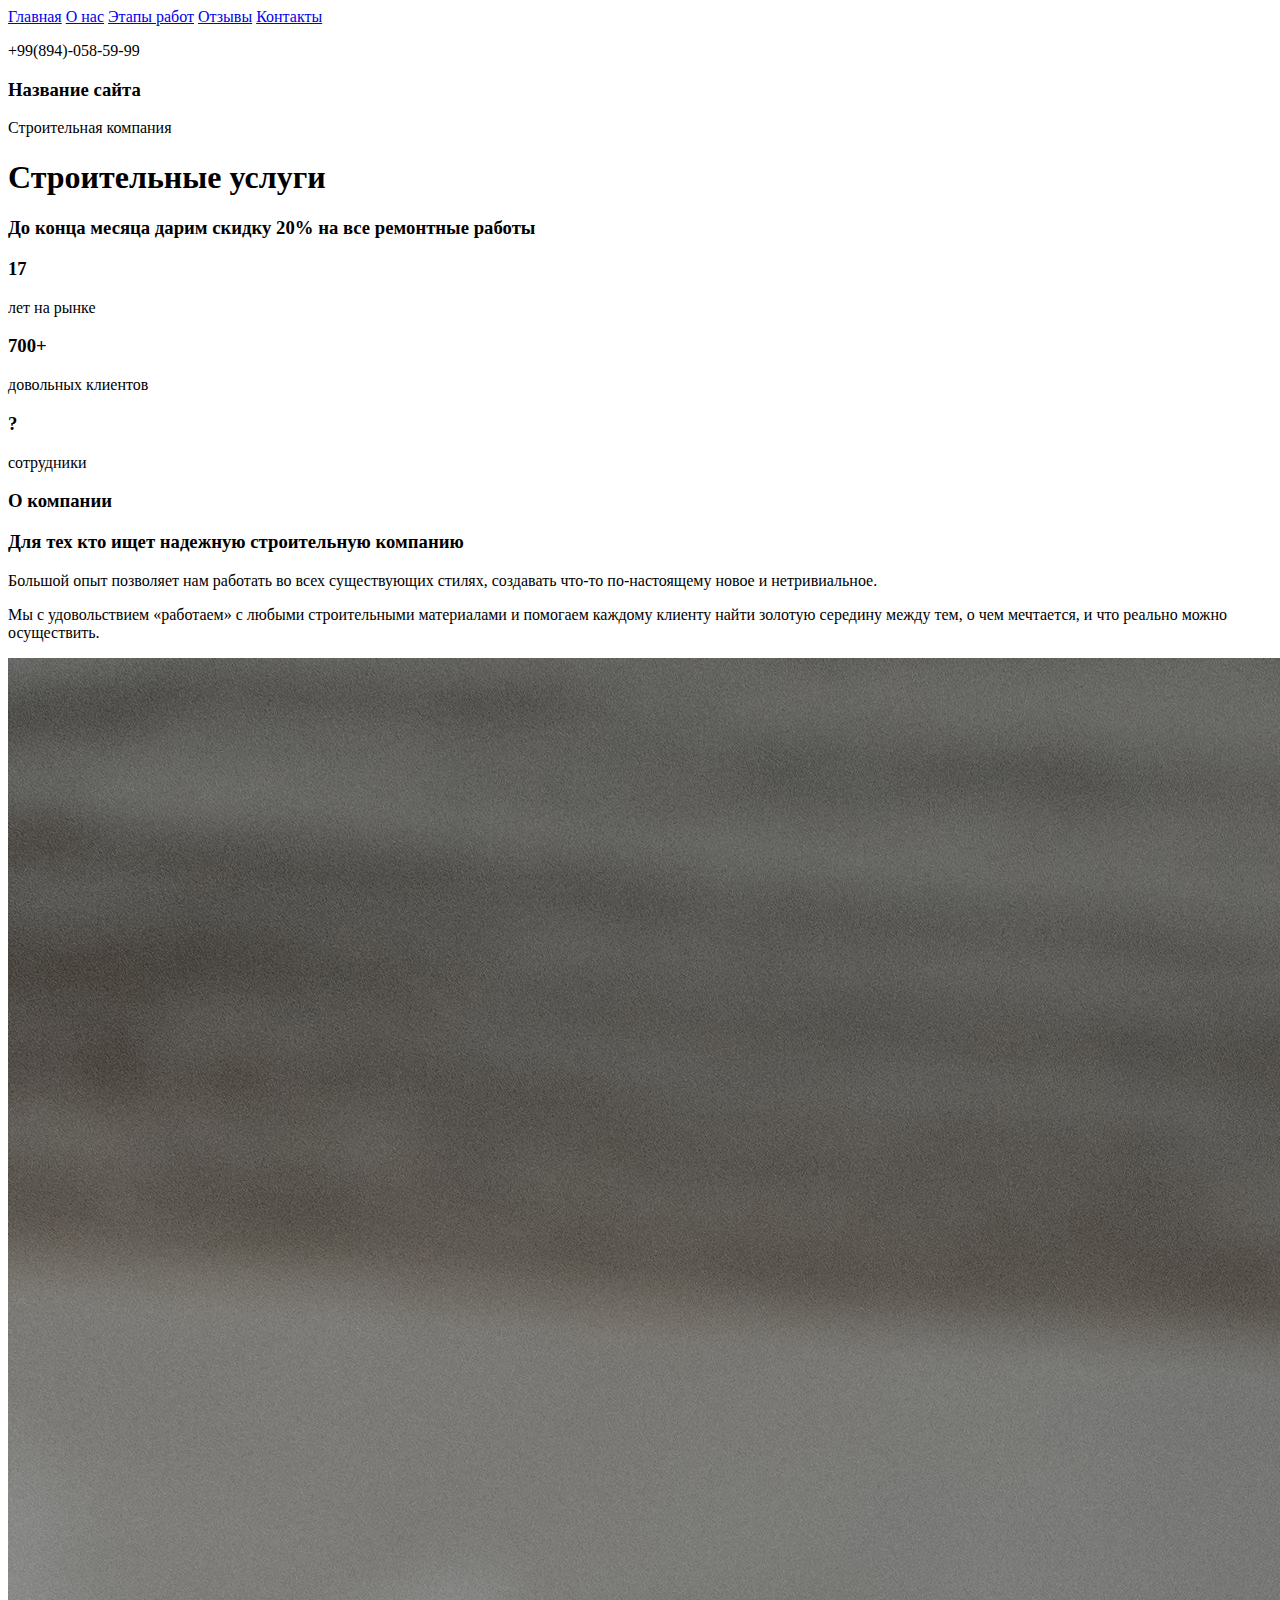
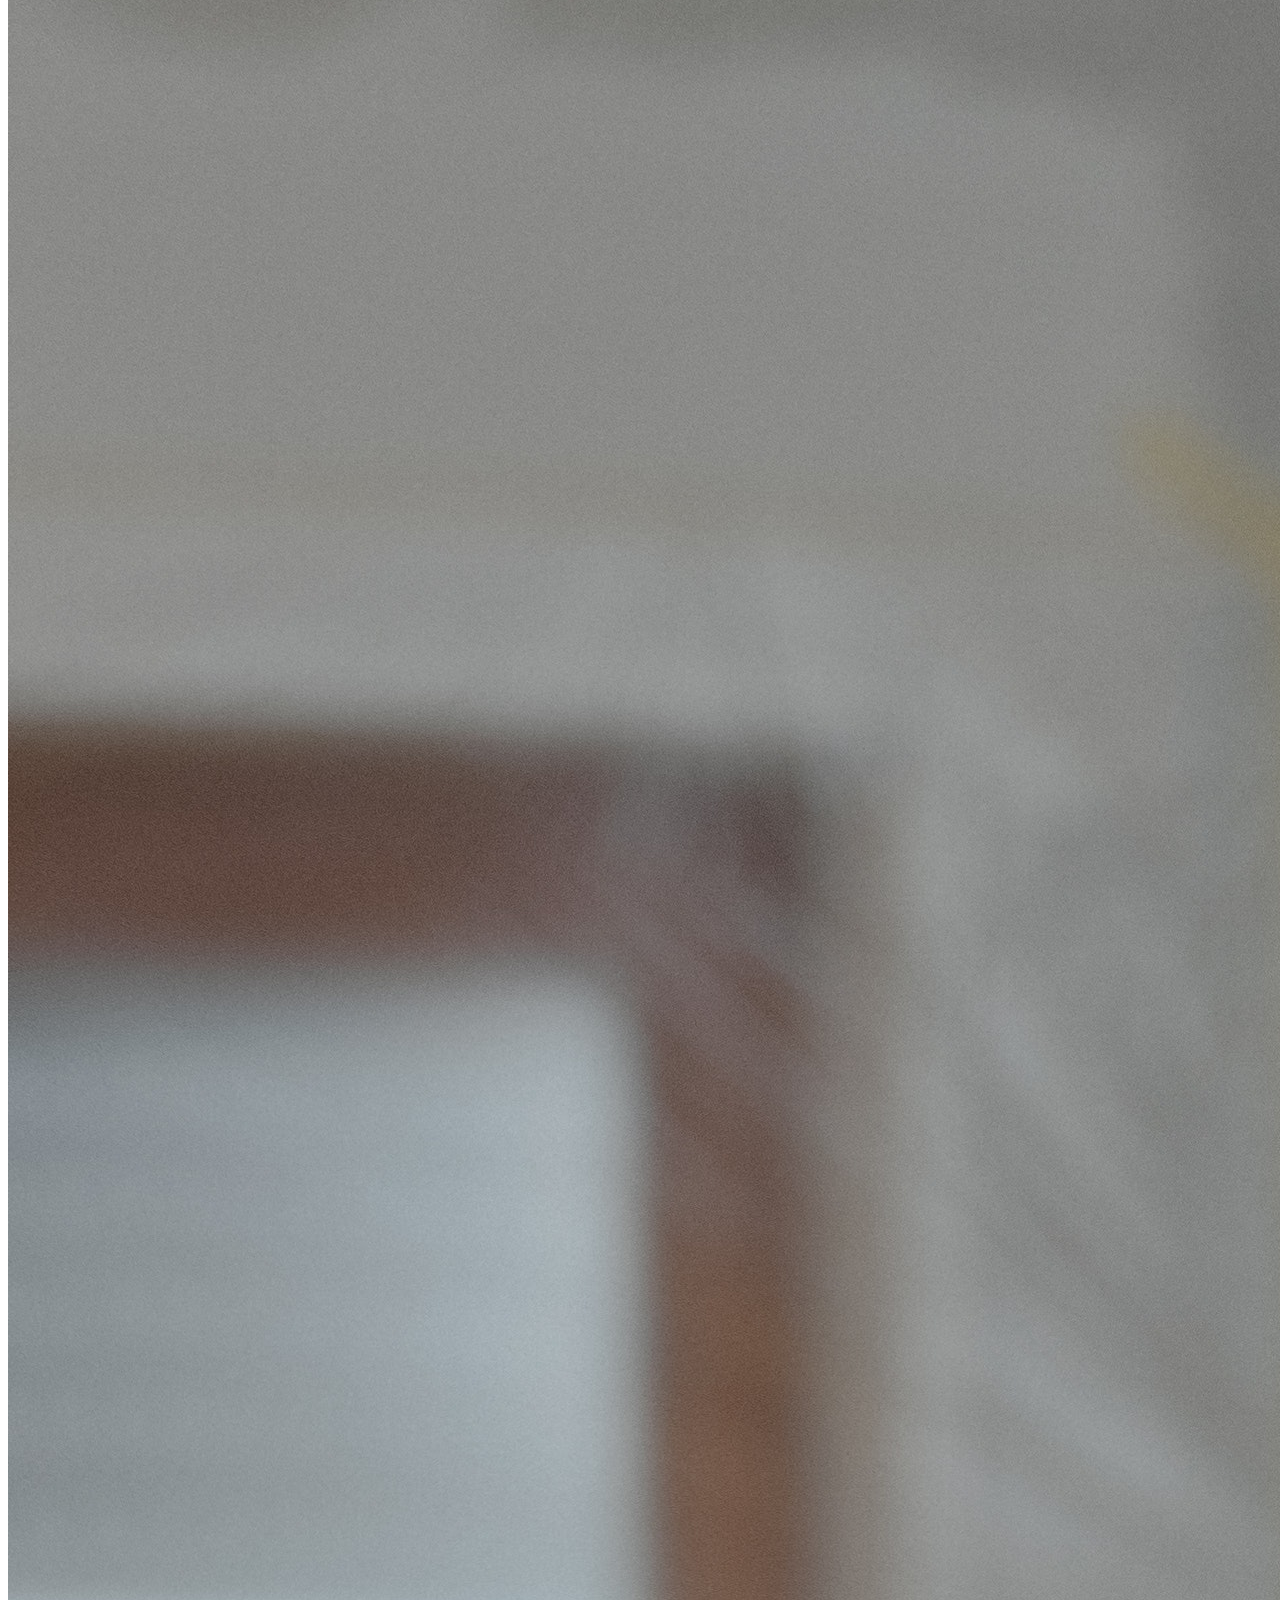
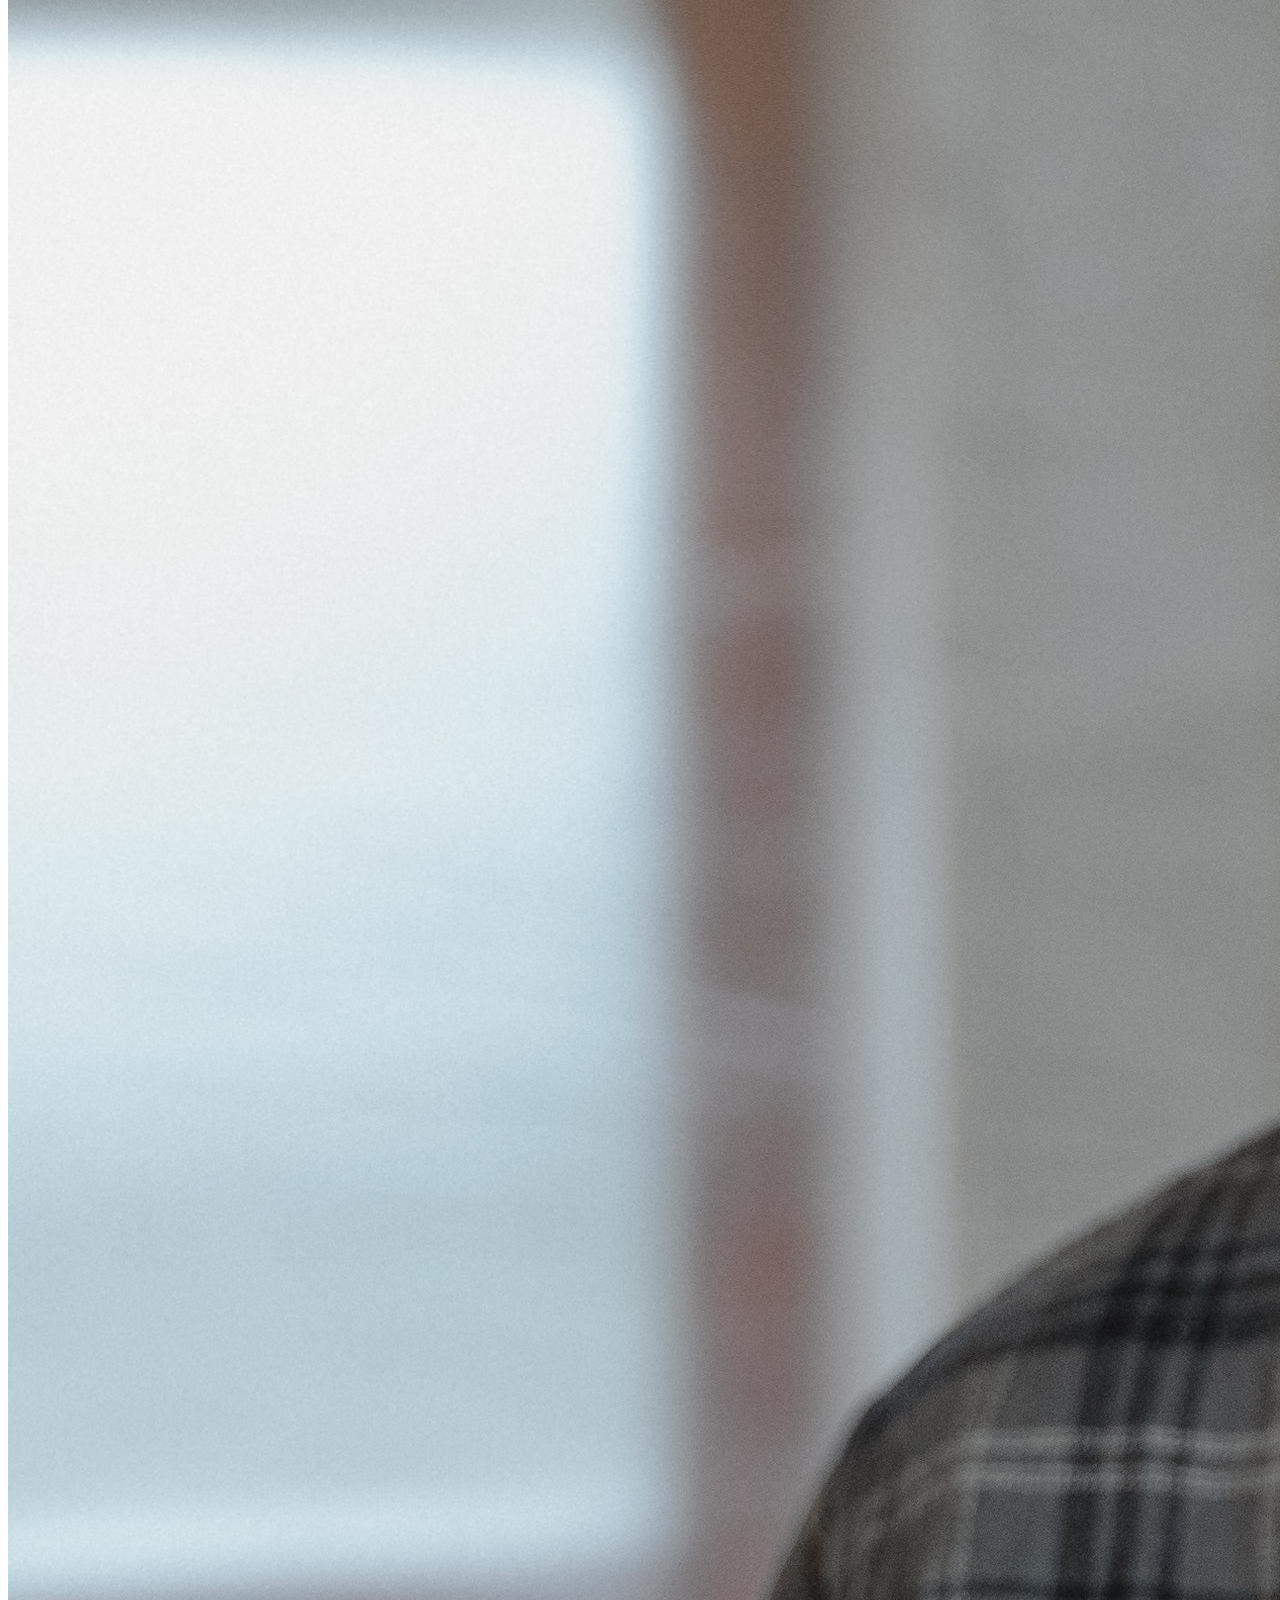
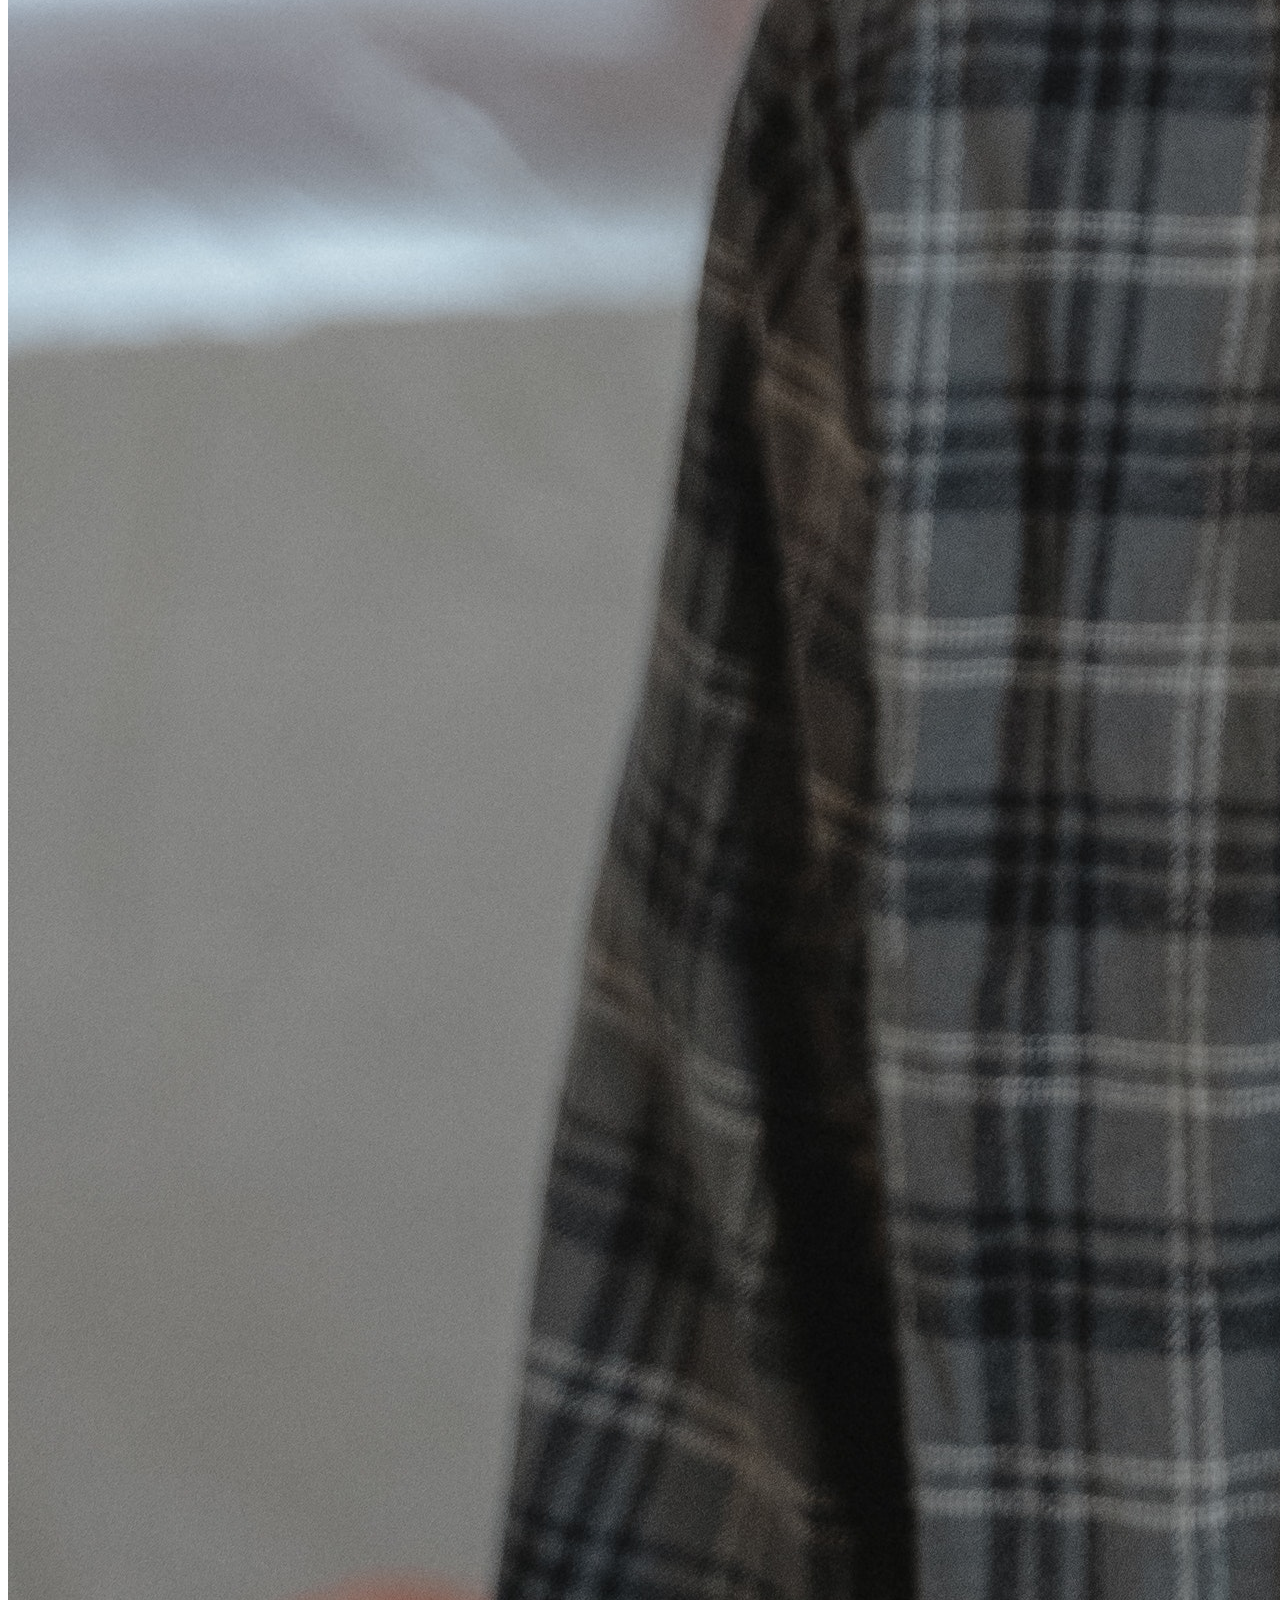
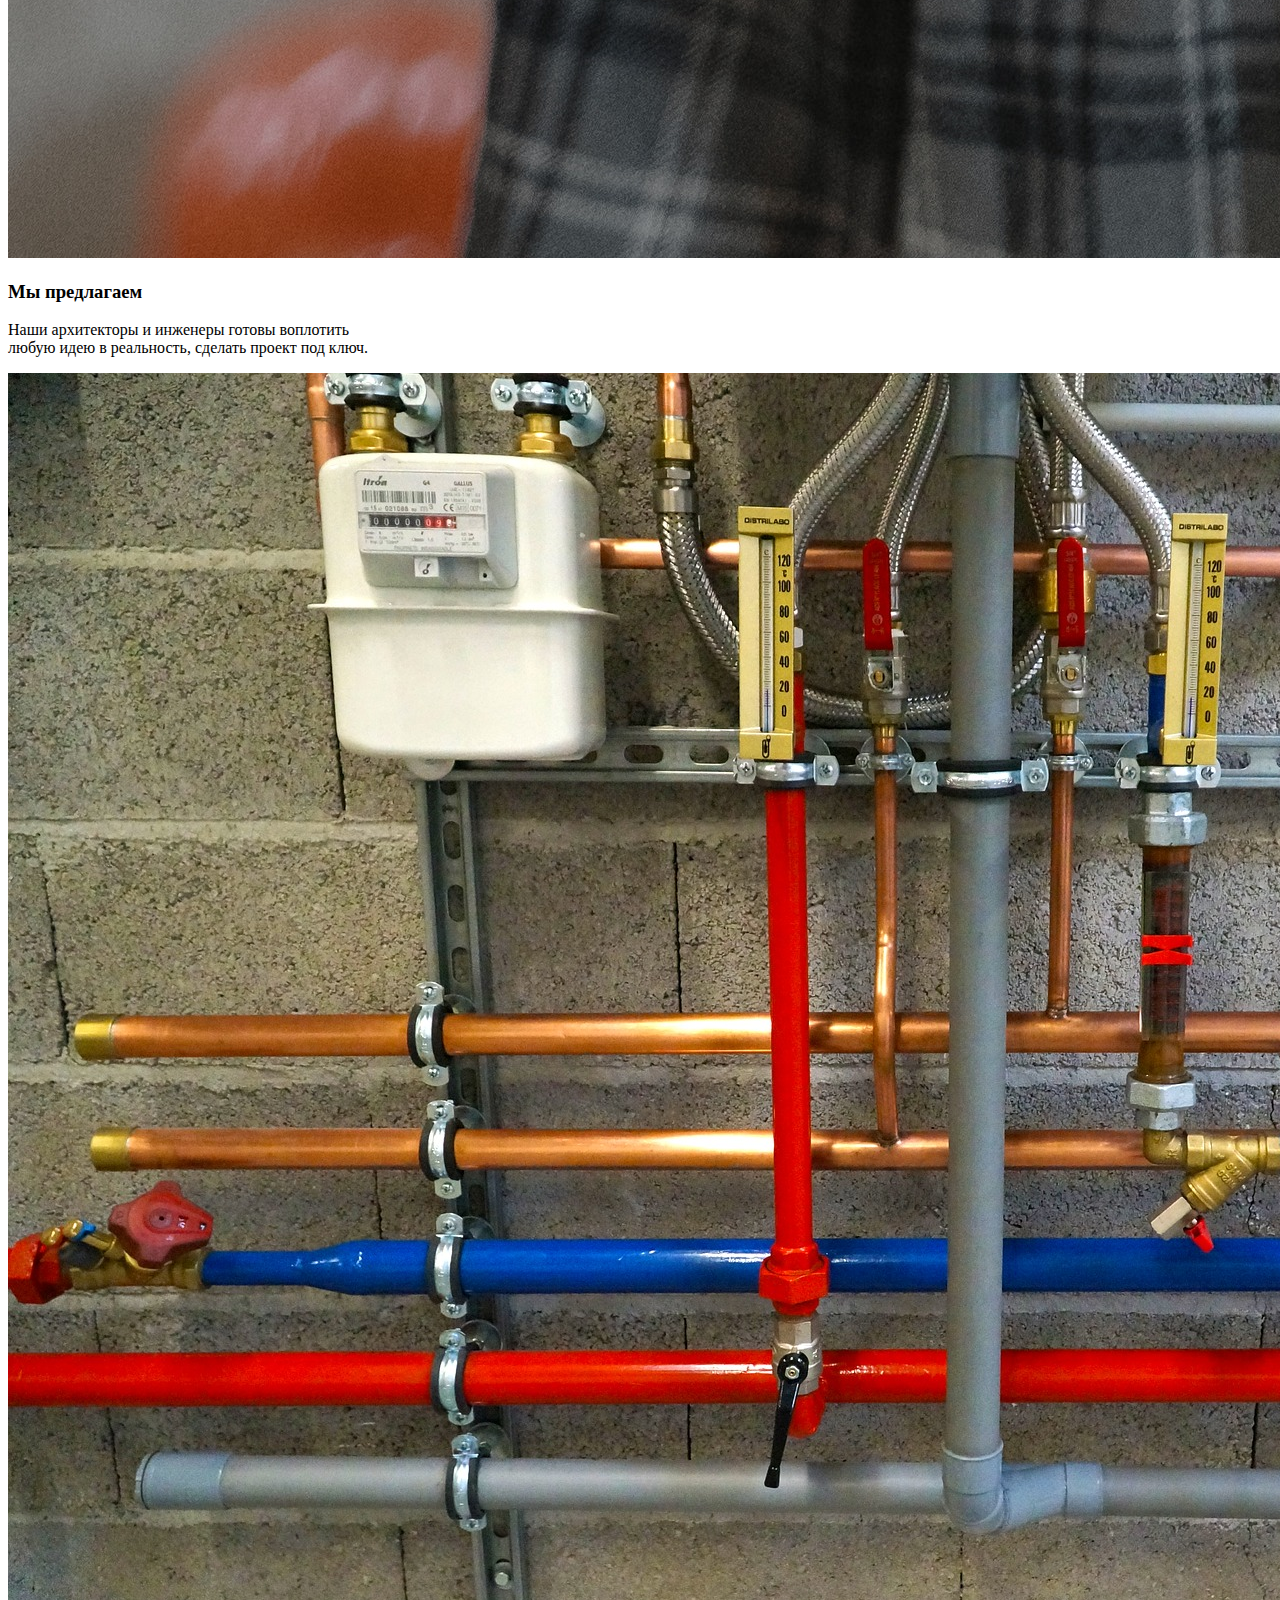
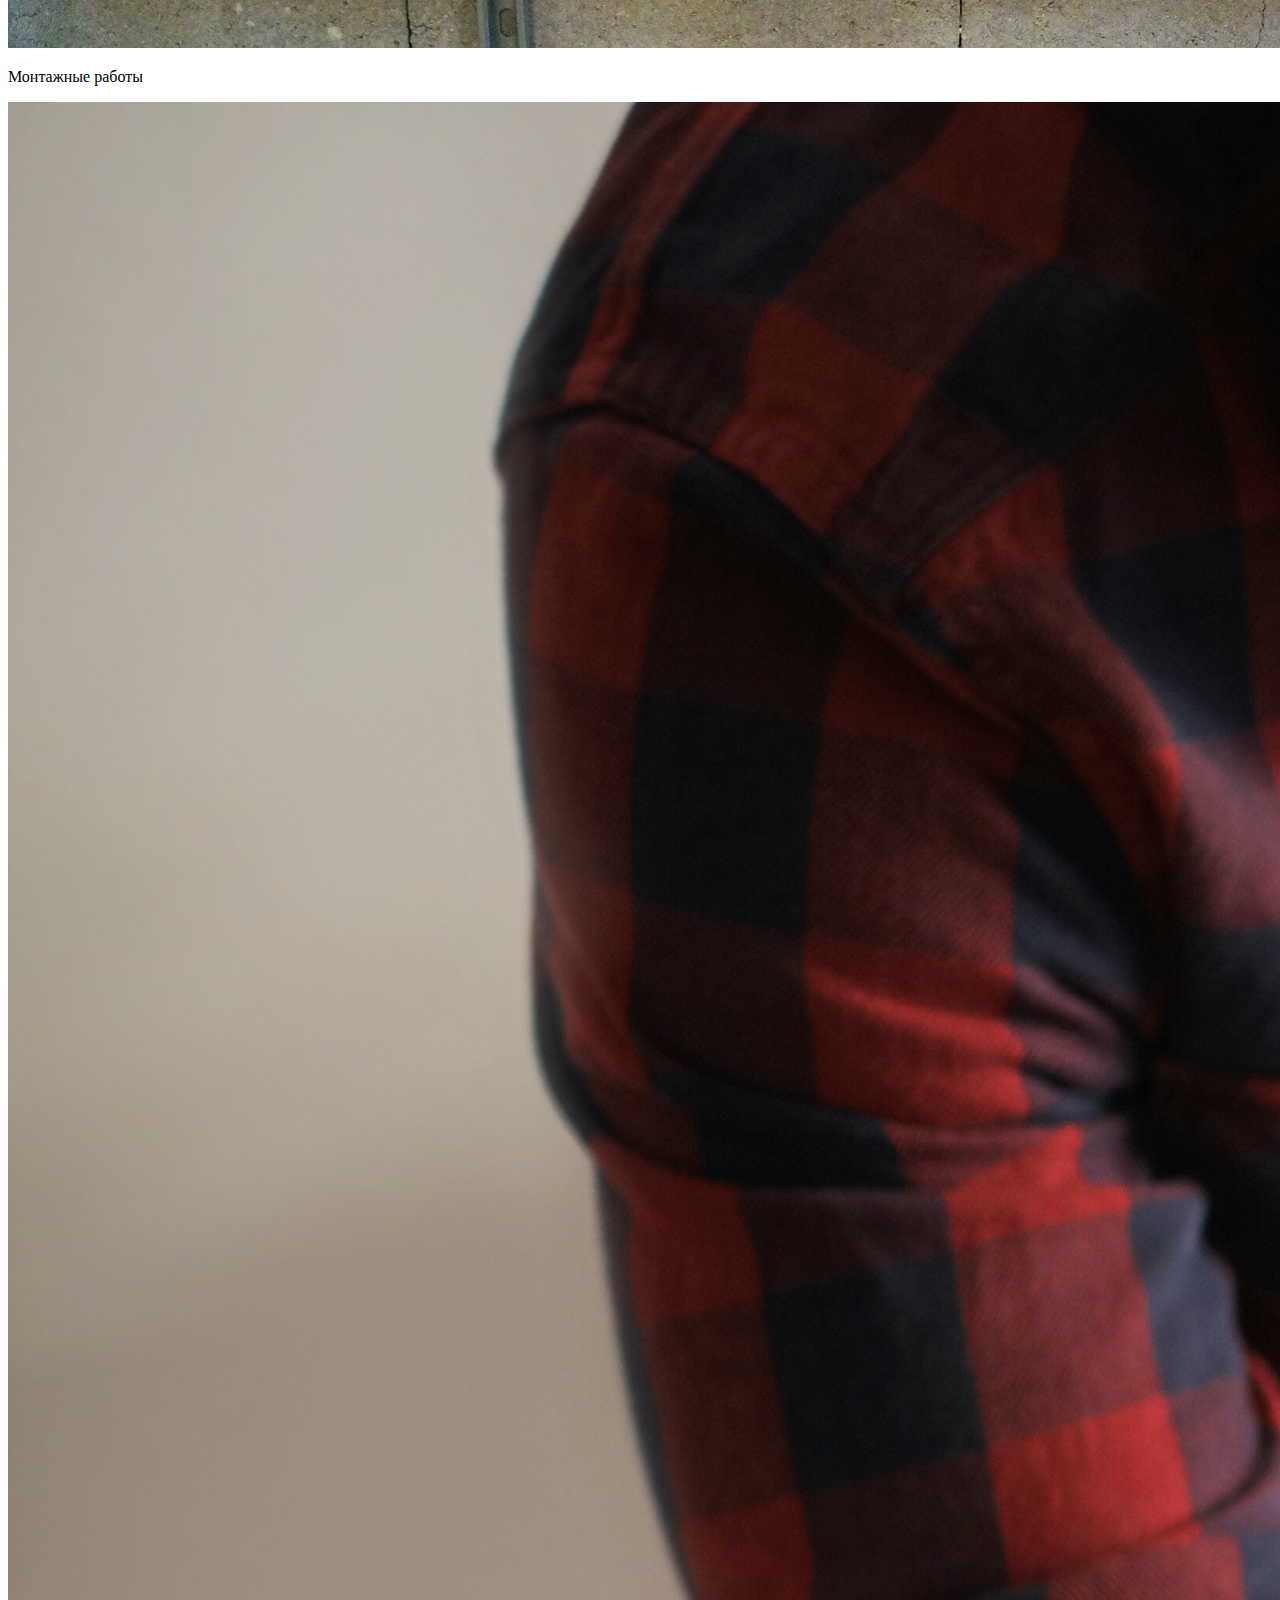
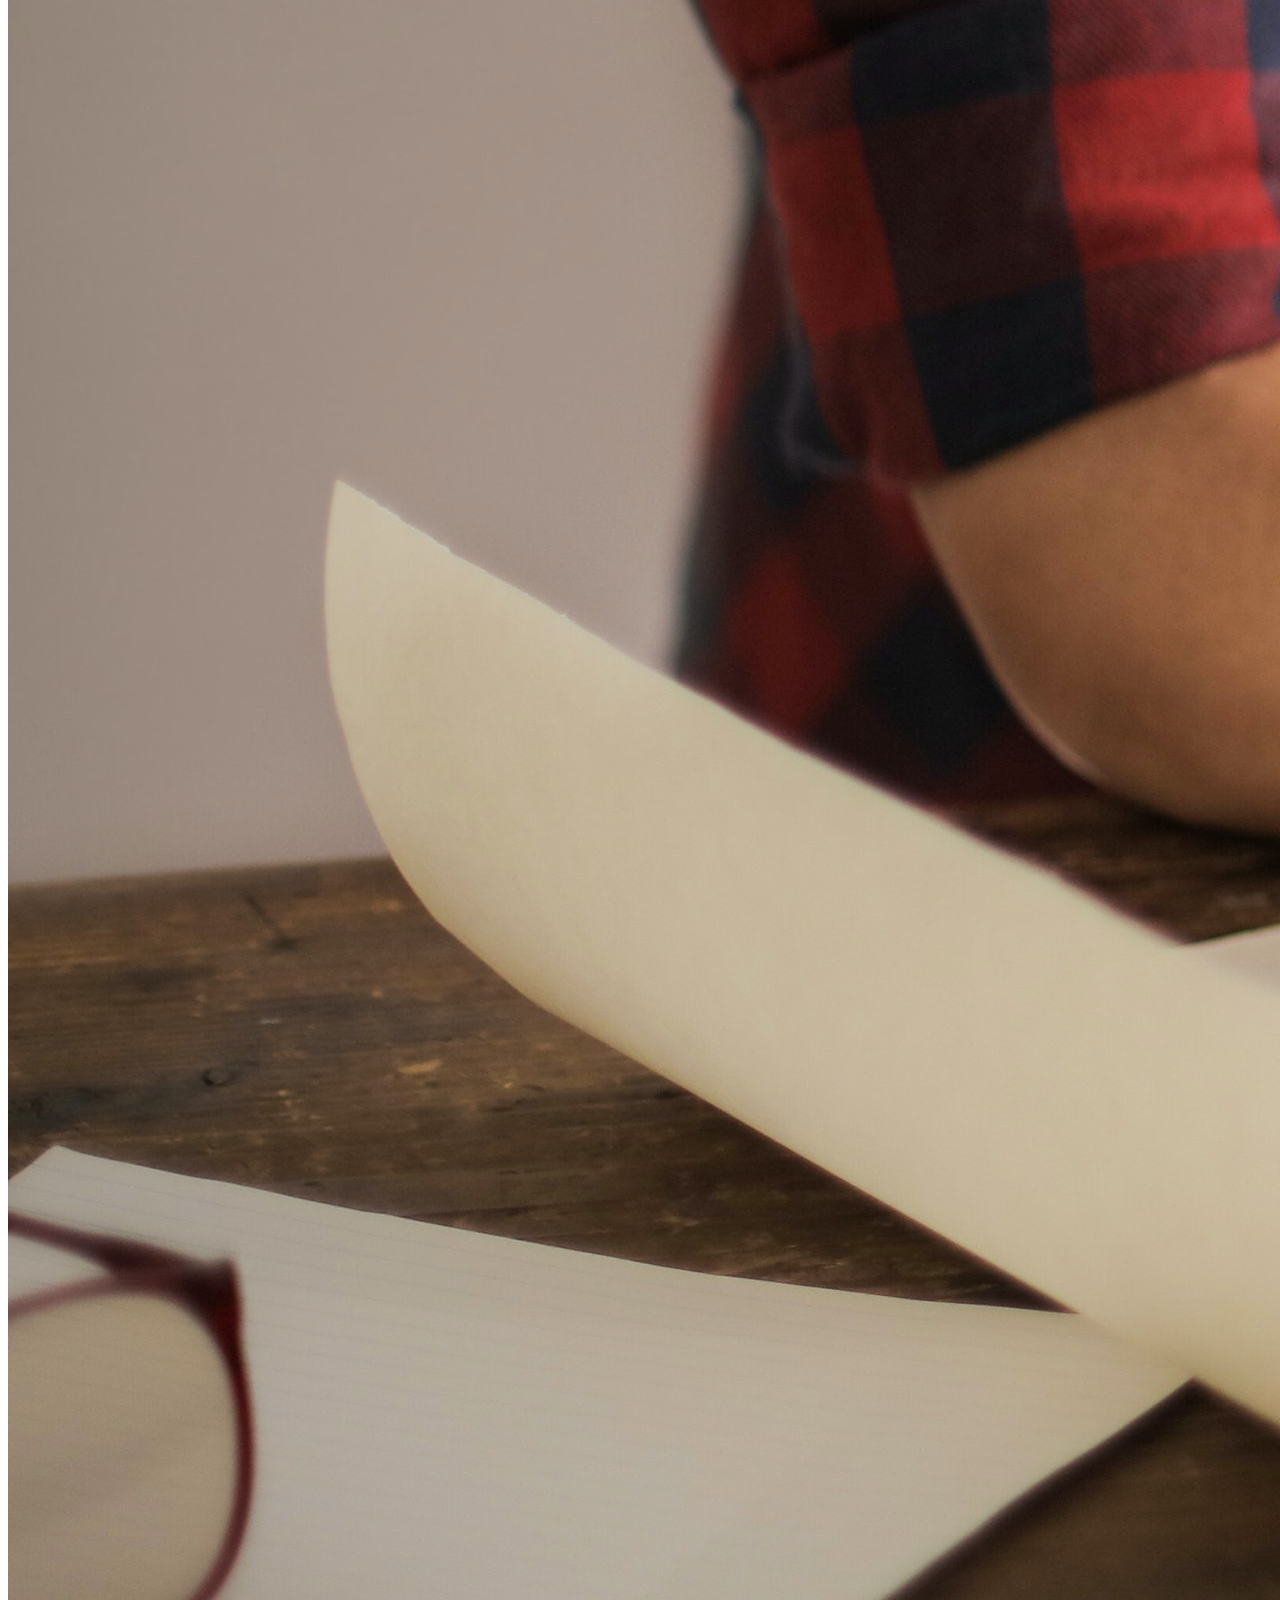
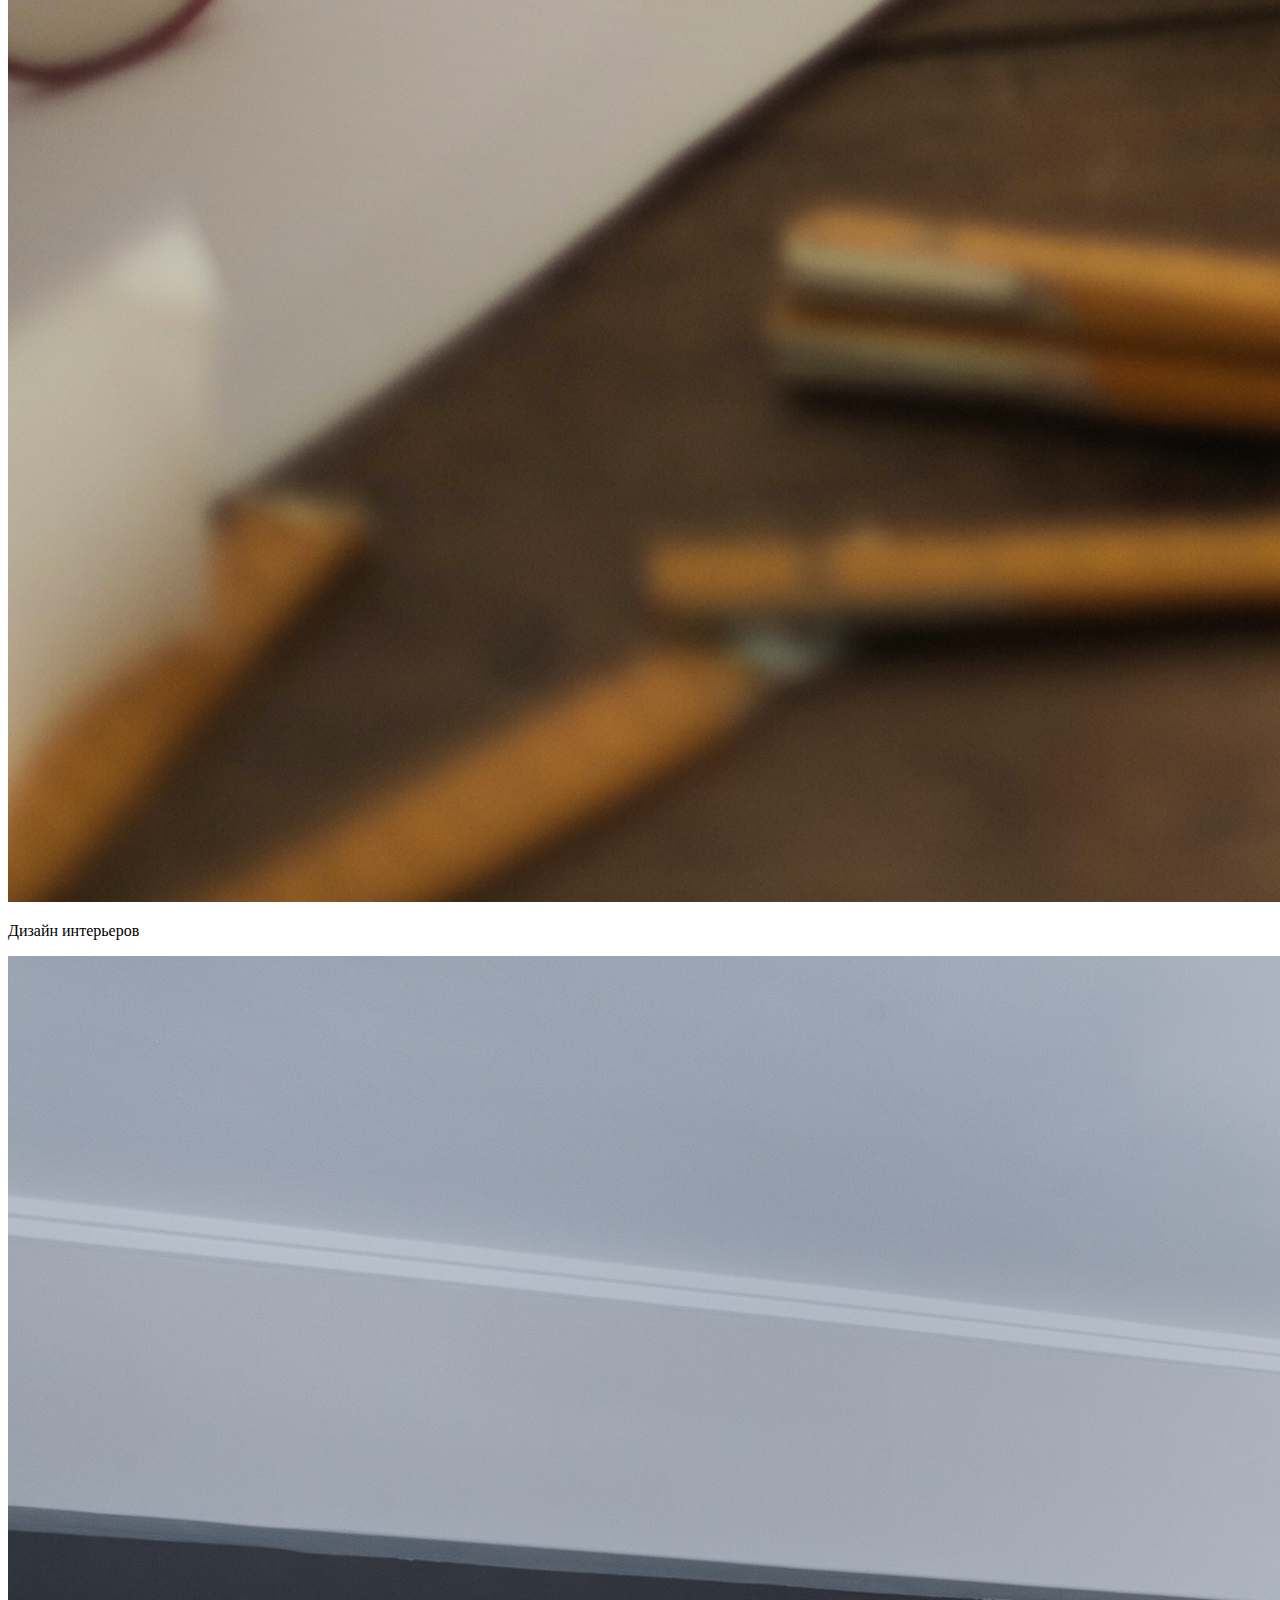
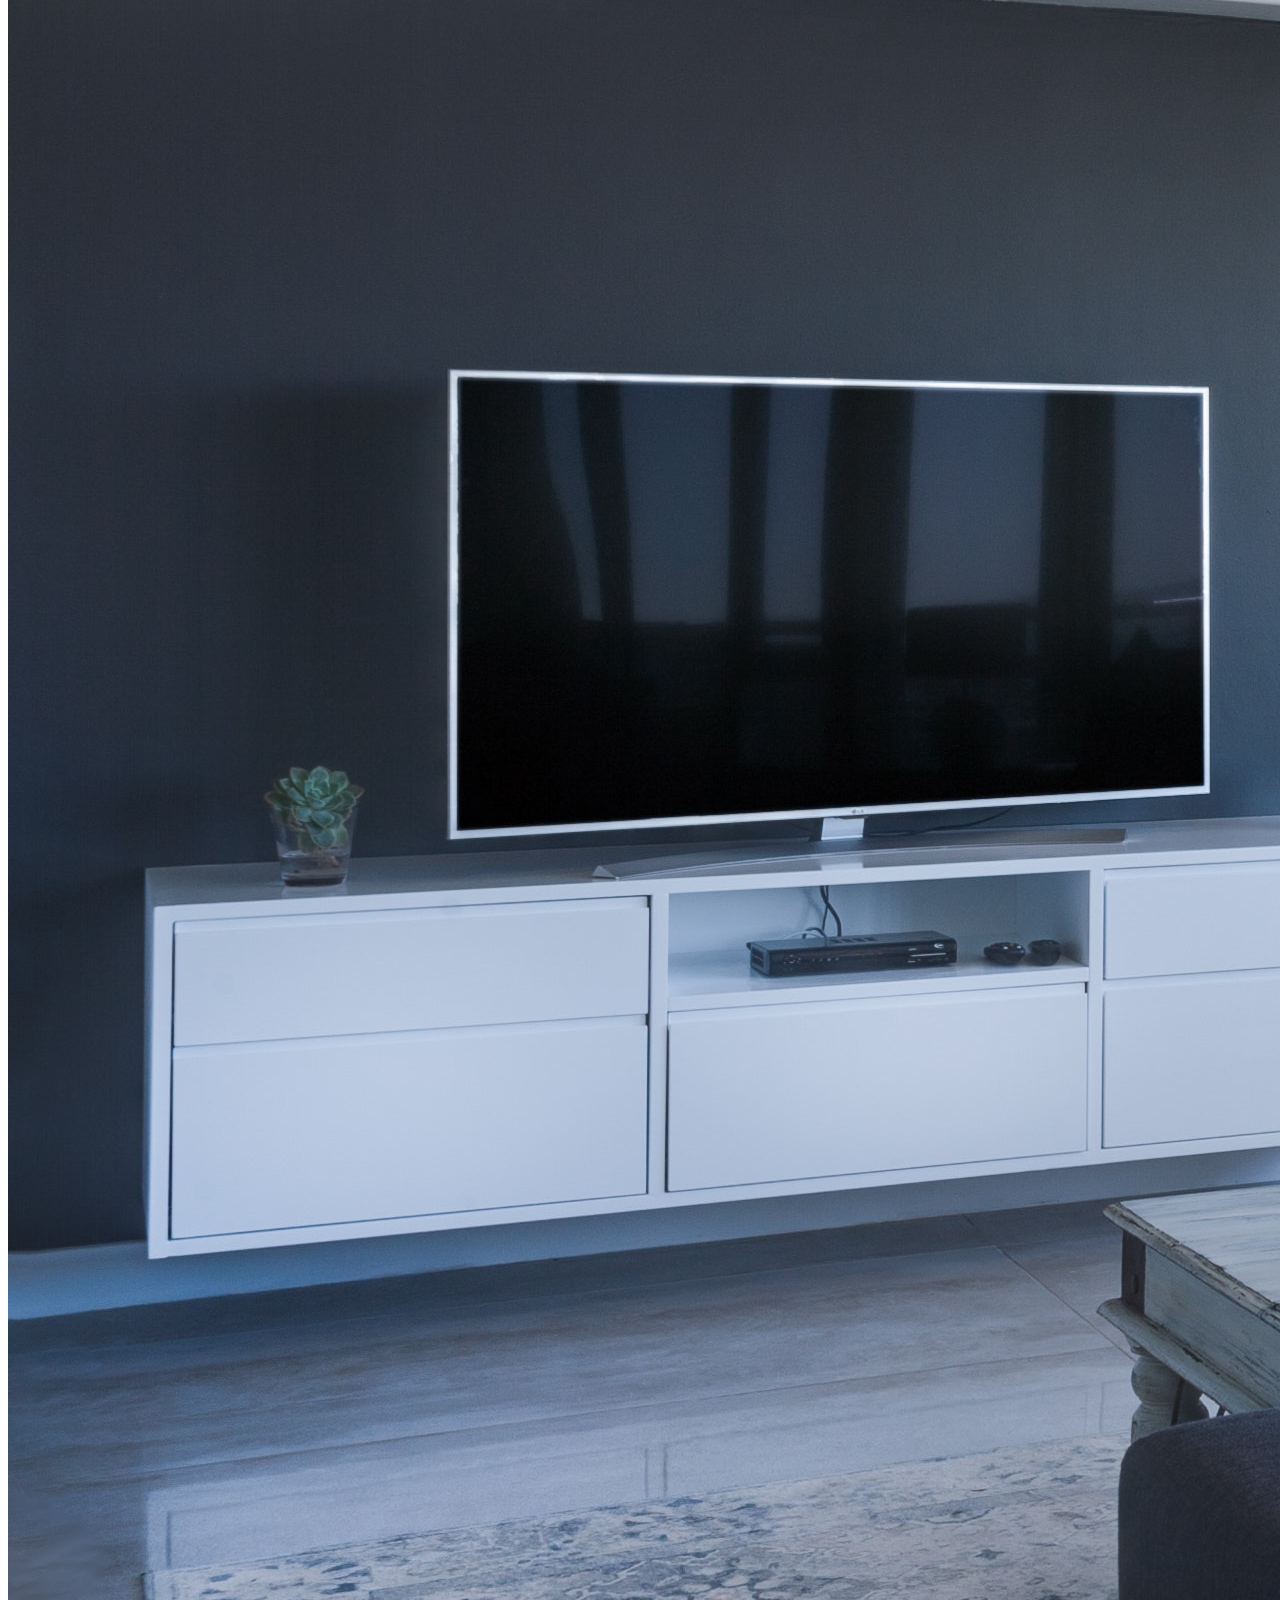
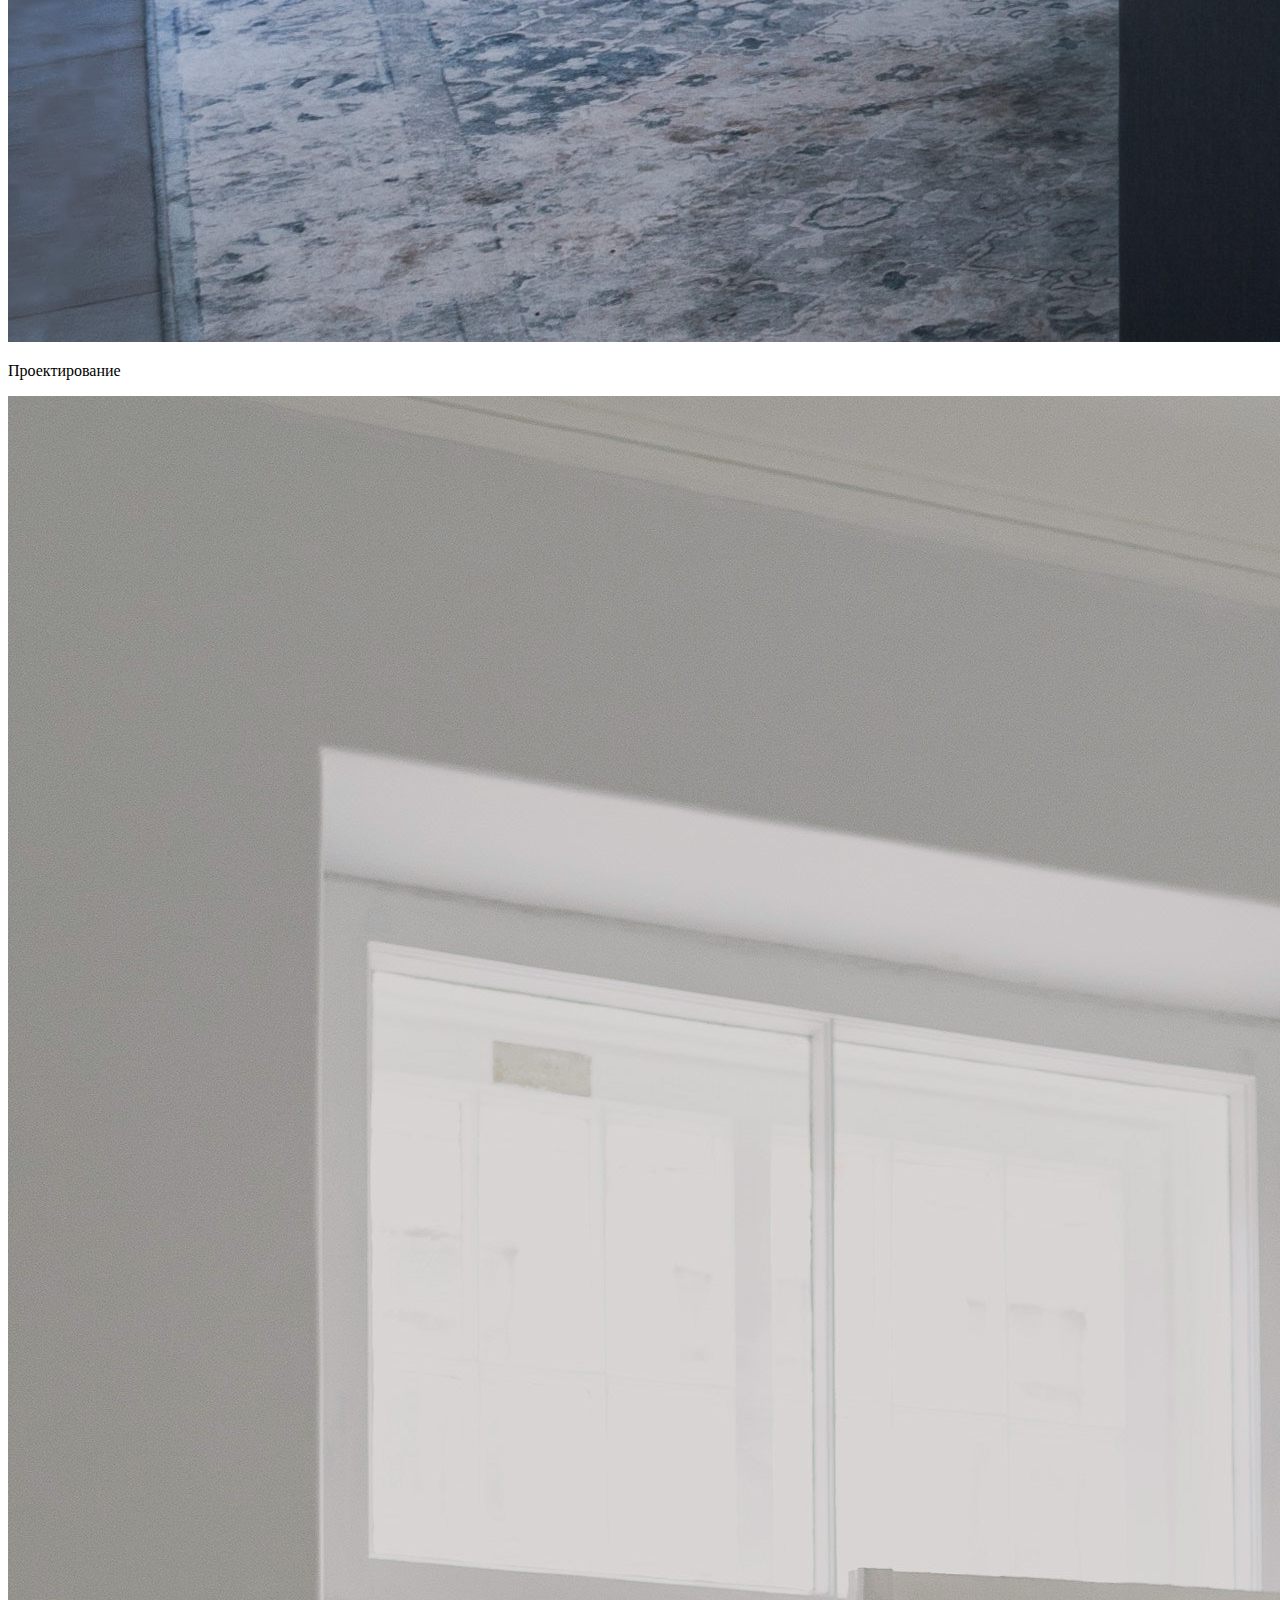
==== index.html @ f5000801 "fix bug 1" ====
<!DOCTYPE html>
<html lang="en">

<head>
    <meta charset="UTF-8">
    <meta http-equiv="X-UA-Compatible" content="IE=edge">
    <meta name="viewport" content="width=device-width, initial-scale=1.0">
    <link rel="stylesheet" href="./Style/style.css">
    <link rel="stylesheet" href="https://cdnjs.cloudflare.com/ajax/libs/font-awesome/4.7.0/css/font-awesome.min.css">
    <script src="https://ket.fontawesome.com/a076d05399.js"></script>
    <title>Cтросительная компания</title>
</head>

<body>
    <div class="wrapper">
        <div class="navbar">
            <div class="nav-links">
                <a href="#">Главная</a>
                <a href="#about">О нас</a>
                <a href="#quality">Этапы работ</a>
                <a href="#">Отзывы</a>
                <a href="#">Контакты</a>
            </div>
            <div class="navbar_right">
                <p>+99(894)-058-59-99</h3>
            </div>
            <div class="burger">
                <div class="line1"></div>
                <div class="line2"></div>
                <div class="line3"></div>
            </div>
        </div>


        <div class="banner">
            <div class="banner_start">
                <div class="banner_img">
                    <div class="banner_text">
                        <div class="banner_company-name">
                            <h3>Название сайта</h3>
                            <p>Строительная компания</p>
                        </div>

                        <div class="banner_company-services">
                            <h1>Строительные услуги</h1>
                            <h3>До конца месяца дарим скидку 20% на все ремонтные работы</h3>
                        </div>
                    </div>
                </div>
            </div>
        </div>

        <div class="boxes">
            <div class="boxes_start">
                <div class="box_one">
                    <div class="box_one-start">
                        <h3>
                            17
                        </h3>
                        <p>лет на рынке</p>
                    </div>
                </div>
                <div class="box_two">
                    <div class="box_two-start">
                        <h3>700+</h3>
                        <p>довольных клиентов</p>
                    </div>
                </div>
                <div class="box_three">
                    <div class="box_three-start">
                        <h3>?</h3>
                        <p>cотрудники</p>
                    </div>
                </div>
            </div>
        </div>

        <div class="about_company" id="about">
            <div class="about_company-start">
                <div class="about_company-left">
                    <div class="about_company-left_start">
                        <div class="about_company-left_genereltext">
                            <h3>О компании</h3>
                        </div>
                        <div class="about_company-left_texts">
                            <h3>Для тех кто ищет надежную строительную компанию</h3>
                            <p>Большой опыт позволяет нам работать во всех существующих стилях, создавать что-то
                                по-настоящему новое и нетривиальное.</p>
                            <p class="n">Мы с удовольствием «работаем» с любыми строительными материалами и помогаем каждому
                                клиенту найти золотую середину между тем, о чем мечтается, и что реально можно
                                осуществить.</p>
                        </div>
                    </div>
                </div>
                <div class="about_company-right">
                    <img src="../Images/pexels-tima-miroshnichenko-6474475.jpg" alt="img">
                </div>
            </div>

        </div>


        <div class="work_about">
            <div class="container">
                <div class="work_about-start">
                    <div class="work_about-top">
                        <div class="work_about-top_start">
                            <div class="work_about-top_gtext">
                                <h3>Мы предлагаем</h3>
                            </div>
                            <div class="work_about-top_text">
                                <p>Наши архитекторы и инженеры готовы воплотить <br>
                                    любую идею в реальность, сделать проект под ключ.</p>
                            </div>
                        </div>
                    </div>
                    <div class="work_about-bottom">
                        <div class="work_about-bottom_start">
                            <div class="work_about-bottom-images">
                                <div class="work_about-bottom_img-one">
                                    <div class="work_about-bottom_img-start">
                                        <div class="work_about-bottom_img">
                                            <img src="../Images/pipes-gb1c47ea13_1920.jpg" alt="img">
                                        </div>
                                        <div class="work_about-bottom_img-text">
                                            <p>Монтажные работы</p>
                                        </div>
                                    </div>
                                </div>

                                <div class="work_about-bottom_img-two">
                                    <div class="work_about-bottom_img-start">
                                        <div class="work_about-bottom_img">
                                            <img src="../Images/pexels-andrea-piacquadio-3760529.jpg" alt="">
                                        </div>
                                        <div class="work_about-bottom_img-text">
                                            <p>Дизайн интерьеров</p>
                                        </div>
                                    </div>
                                </div>

                                <div class="work_about-bottom_img-three">
                                    <div class="work_about-bottom_img-start">
                                        <div class="work_about-bottom_img">
                                            <img src="../Images/pexels-jean-van-der-meulen-1457842.jpg" alt="img">
                                        </div>
                                        <div class="work_about-bottom_img-text">
                                            <p>Проектирование</p>
                                        </div>
                                    </div>
                                </div>

                                <div class="work_about-bottom_img-four">
                                    <div class="work_about-bottom_img-start">
                                        <div class="work_about-bottom_img">
                                            <img src="../Images/pexels-ksenia-chernaya-5691551.jpg" alt="">
                                        </div>
                                        <div class="work_about-bottom_img-text">
                                            <p>Отделочные работы</p>
                                        </div>
                                    </div>
                                </div>
                            </div>
                        </div>
                    </div>
                </div>
            </div>
        </div>


        <div class="about_quality">
            <div class="about_quality-background">
                <div class="container">
                    <div class="about_quality-start">
                        <div class="about_quality-left">
                            <div class="about_quality-left_start">
                                <div class="about_quality-left_icon">
                                    <img src="../Images/profits.png" alt="icon">
                                </div>
                                <div class="about_quality-left_text">
                                    <h3>Цены</h3>
                                    <p>Гибкие цены устроят каждого покупателя, мы гарантируем честное ценообразование и
                                        фиксированную стоимость</p>
                                </div>
                            </div>

                            <div class="about_quality-left_start">
                                <div class="about_quality-left_icon">
                                    <img src="../Images/shield.png" alt="icon">
                                </div>
                                <div class="about_quality-left_text">
                                    <h3>Качество</h3>
                                    <p>За качествоим наших услуг стоит многолетний опыт, мы - специалисты высокого
                                        уровня</p>
                                </div>
                            </div>

                            <div class="about_quality-left_start">
                                <div class="about_quality-left_icon">
                                    <img src="../Images/deadline.png" alt="icon">
                                </div>
                                <div class="about_quality-left_text">
                                    <h3>Скорость</h3>
                                    <p>Мы гарантируем быстрое и качественное обслуживание, время - самый ценный
                                        невосполнимый ресурс</p>
                                </div>
                            </div>
                        </div>

                        <div class="about_quality-right">
                            <img src="../Images/Martinica Room - Calico Corner - Family room redo_ Love the Martinica vine for the couch_ Switch out orange for yellow!.jpg"
                                alt="img">
                        </div>
                    </div>

                </div>


            </div>
        </div>


        <div class="stages" id="quality">
            <div class="stages_background">
                <div class="container">
                    <div class="stages_start">
                        <div class="stages_text">
                            <h3>Этапы работ</h3>
                            <p>Важный момент, требующий вдумчивости и ответственности</p>
                        </div>

                        <div class="stages_boxes">
                            <div class="stage_box-one stage_box">
                                <div class="stage_box-start">
                                    <h3>01</h3>
                                    <p>Оставляете заявку,<br> получаем пожелания на <br> проектирование Вашего <br>
                                        проекта</p>
                                </div>
                            </div>

                            <div class="stage_box-two stage_box">
                                <div class="stage_box-start">
                                    <h3>02</h3>
                                    <p>Заключение договора на <br> индивидуальное <br> проектирование</p>
                                </div>
                            </div>

                            <div class="stage_box-three stage_box">
                                <div class="stage_box-start">
                                    <h3>03</h3>
                                    <p>Разработка проекта дома и <br> согласование его с <br> клиентом</p>
                                </div>
                            </div>

                            <div class="stage_box-four stage_box">
                                <div class="stage_box-start">
                                    <h3>04</h3>
                                    <p>Строительство <br> фундамента, стен дома и <br> подведение его под <br>крышу</p>
                                </div>
                            </div>

                            <div class="stage_box-five stage_box">
                                <div class="stage_box-start">
                                    <h3>05</h3>
                                    <p>На основании проектных <br> данных осуществляется <br> монтаж инженерных <br>
                                        систем</p>
                                </div>
                            </div>

                            <div class="stage_box-six stage_box">
                                <div class="stage_box-start">
                                    <h3>06</h3>
                                    <p>Внешняя и внутренняя <br> отделка вашего дома и <br> сдача готового объекта <br>
                                        "под ключ"!</p>
                                </div>
                            </div>
                        </div>

                    </div>
                </div>
            </div>
        </div>


        <div class="questions_answers">
            <div class="questions_answers-background">
                <div class="container">
                    <div class="questions_answers-start">
                        <div class="questions_answers-text">
                            <h3>Вопрос - ответ</h3>
                            <p>Часто задаваемые вопросы</p>
                        </div>

                        <div class="questions_answers-box ">
                            <div class="questions_answers-box_start">

                                <div  class="questions_answers-box_text ">
                                    <div class="questions_answers-box_text-general ">
                                        <p>План дома на три этажа, а строить будем два этажа. Законно ли это?</p>

                                    </div>
                                    <div class="questions_answers-box_text-hidden ">
                                        <p>Построить два этажа из трех можно, но, регистрирующие недвижимость органы
                                            могут попросить Вас предоставить чертежи на дом. Документация должна
                                            соответствовать строению. Рекомендуем узнать перечень требуемых документов в
                                            органах регистрации недвижимости, чтобы потом не делать проект уже
                                            построенного дома.</p>
                                <button class="arrow">Ответ</button>
                                            
                                    </div>


                                </div>

                                <div class="questions_answers-box_text">
                                    <div class="questions_answers-box_text-general">
                                        <p>Подскажите, делаете ли вы индивидуальные проекты? (не нашел подходящий на
                                            Вашем сайте). Меня интересует архитектурная, конструктивная части,
                                            +коммуникации. Сколько будет стоить проект? 2.Сколько примерно будет стоить
                                            дом с черновой отделкой из газосиликата (желательно итонг) - примерно
                                            200-220 м2 с гаражом и вторым светом. 500мм стена, без утепления -
                                            штукатурка/ иск камень 3.какой фундамент вы делаете под газосиликатные дома?
                                        </p>
                                    </div>

                                    <div class="questions_answers-box_text-hidden">
                                        <p>1) Мы продаём архитектурные проекты в стадии «эскиз», которые включают в
                                            себя: план фундамента, планы этажей, план кровли, разрез, 4 фасада и
                                            визуализацию. Такой проект стоит 300р/м2. <br>
                                            2) Не менее 7 800 000 руб. (200м2) <br>
                                            3) Фундамент - ленточный из монолитного армированного бетона (в т. ч. и под
                                            внутренними стенами) на глубину промерзания.</p>
                                            <button class="arrow">Ответ</button>

                                    </div>
                                </div>

                                <div class="questions_answers-box_text">
                                    <div class="questions_answers-box_text-general">
                                        <p>Исходил из типового проекта архитектурного бюро, немного изменил размеры (12
                                            х 14 м), незначительно - внешний вид, будет ленточный фундамент, небольшой
                                            погреб. Строили ли вы подобные дома? Какова приблизительная цена дома под
                                            ключ?</p>
                                    </div>

                                    <div class="questions_answers-box_text-hidden">
                                        <p>Этот проект мы не строили, из керамических блоков строим много, каменные дома
                                            мы строим на ленточном фундаменте на глубину промерзания, подвал под частью
                                            дома - тоже довольно распространенное явление. По стоимости строительства
                                            под ключ разброс довольно большой - от 50 тысяч до 100 тысяч рублей за
                                            кв.метр</p>
                                            <button class="arrow">Ответ</button>

                                    </div>
                                </div>
                            </div>
                        </div>
                    </div>
                </div>
            </div>
        </div>

    </div>

    <script>
        const slide = () => {
            const burger = document.querySelector(".burger")
            const nav = document.querySelector(".nav-links")
            const navLinks = document.querySelectorAll('.nav-links a')

            burger.addEventListener('click', () => {
                nav.classList.toggle('nav-active')


                navLinks.forEach((link, index) => {
                    if (link.style.animation) {
                        link.style.animation = ''
                    } else {
                        link.style.animation = `navLinkFade 0.5s ease forwards ${index / 7 + .6}s`;

                    }
                })

                burger.classList.toggle('toggle')
            })


        }

        slide()

        const arrow = document.querySelectorAll(".arrow")
        console.log(arrow)
        for(var i = 0 ; i < arrow.length; i++){
           arrow[i].addEventListener("click", (e) => {
                console.log(e)
            let arrowParent = e.target.parentElement;
            console.log(arrowParent)
            arrowParent.classList.toggle('showMenu')
           }) 
        }

    </script>






</body>

</html>
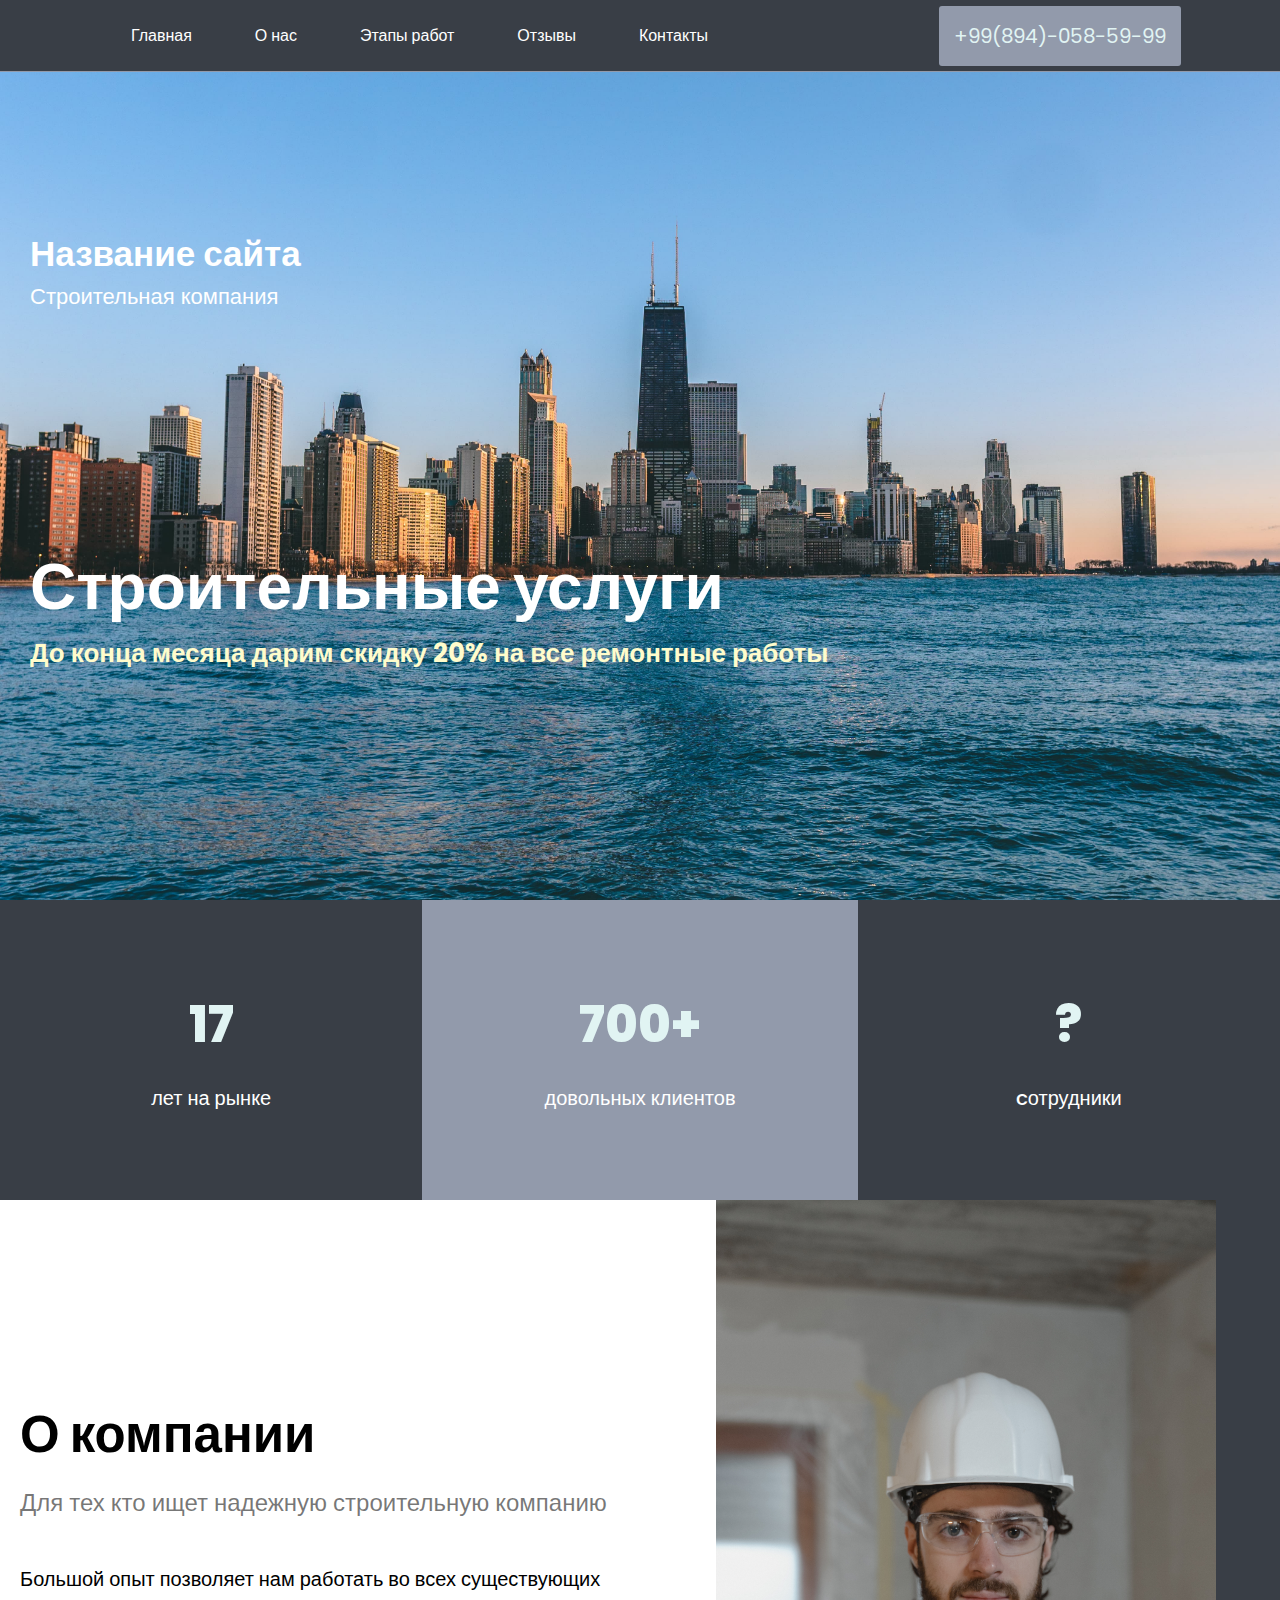
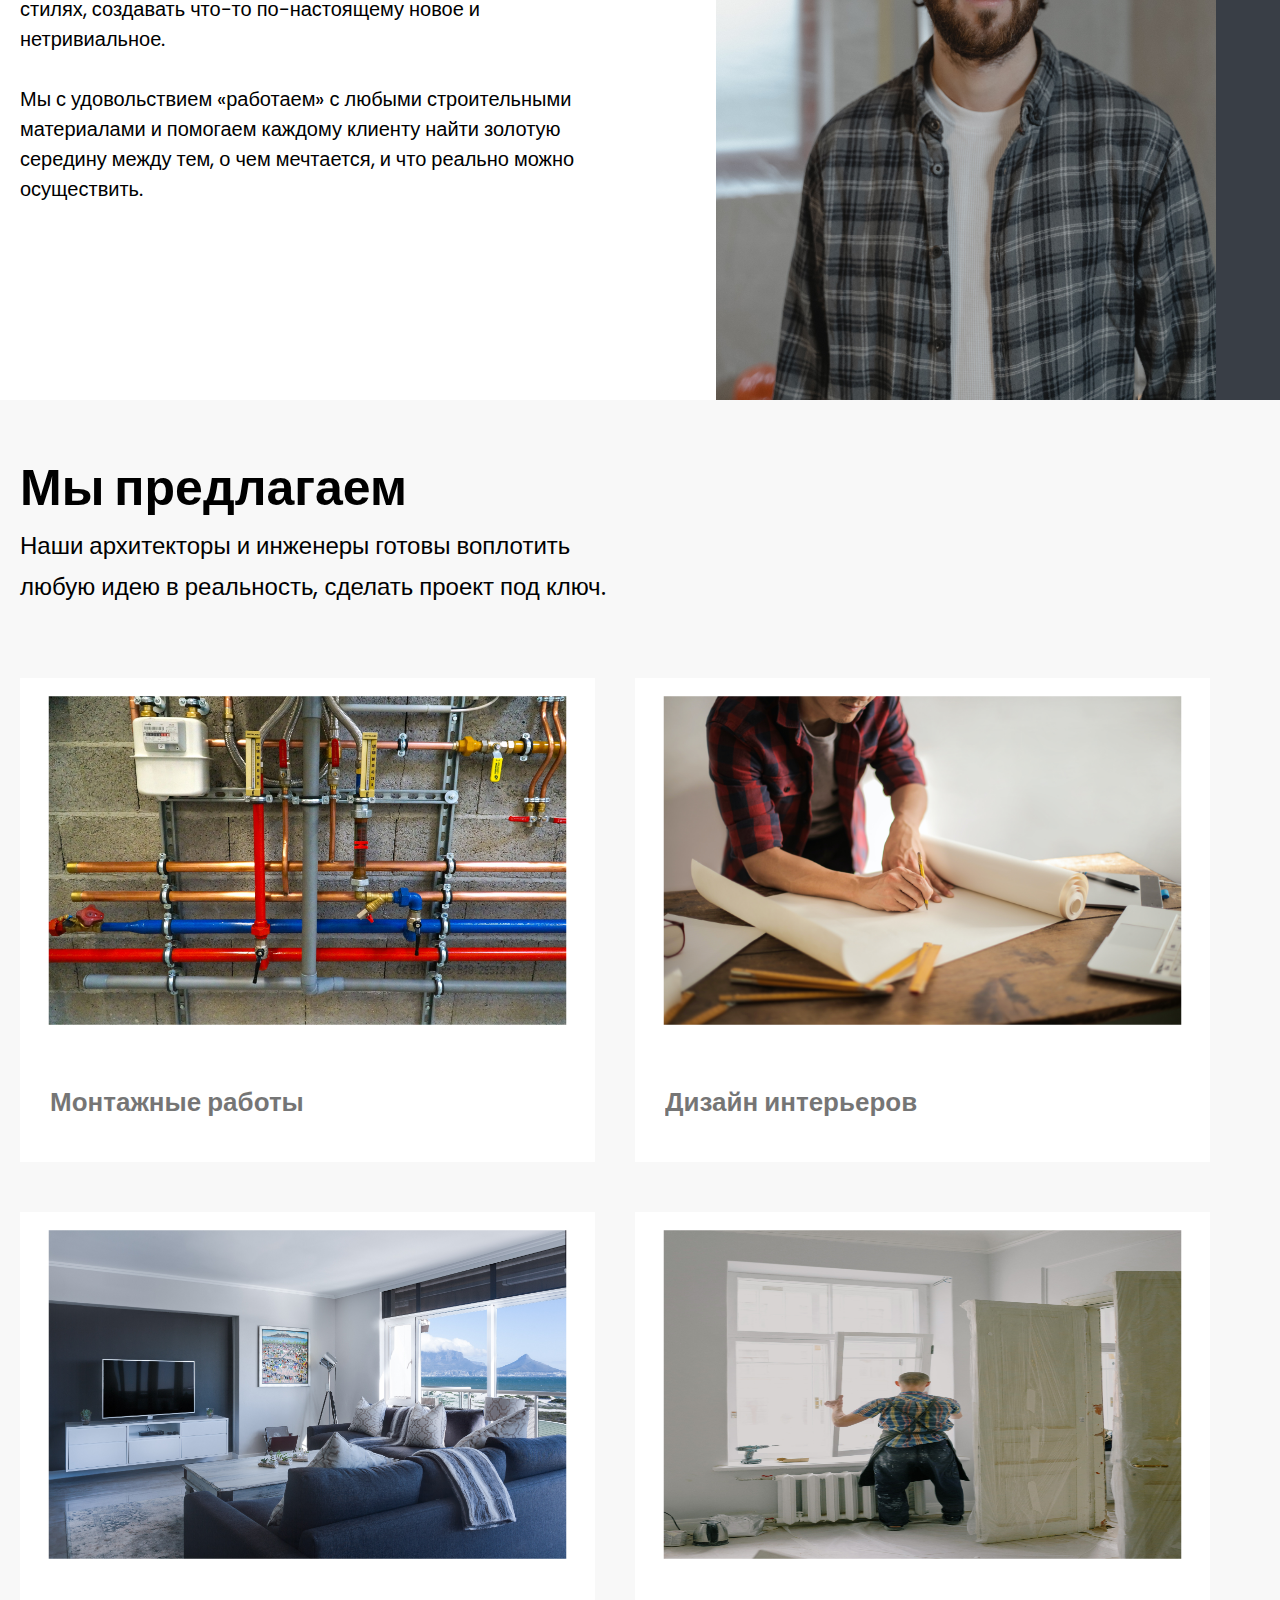
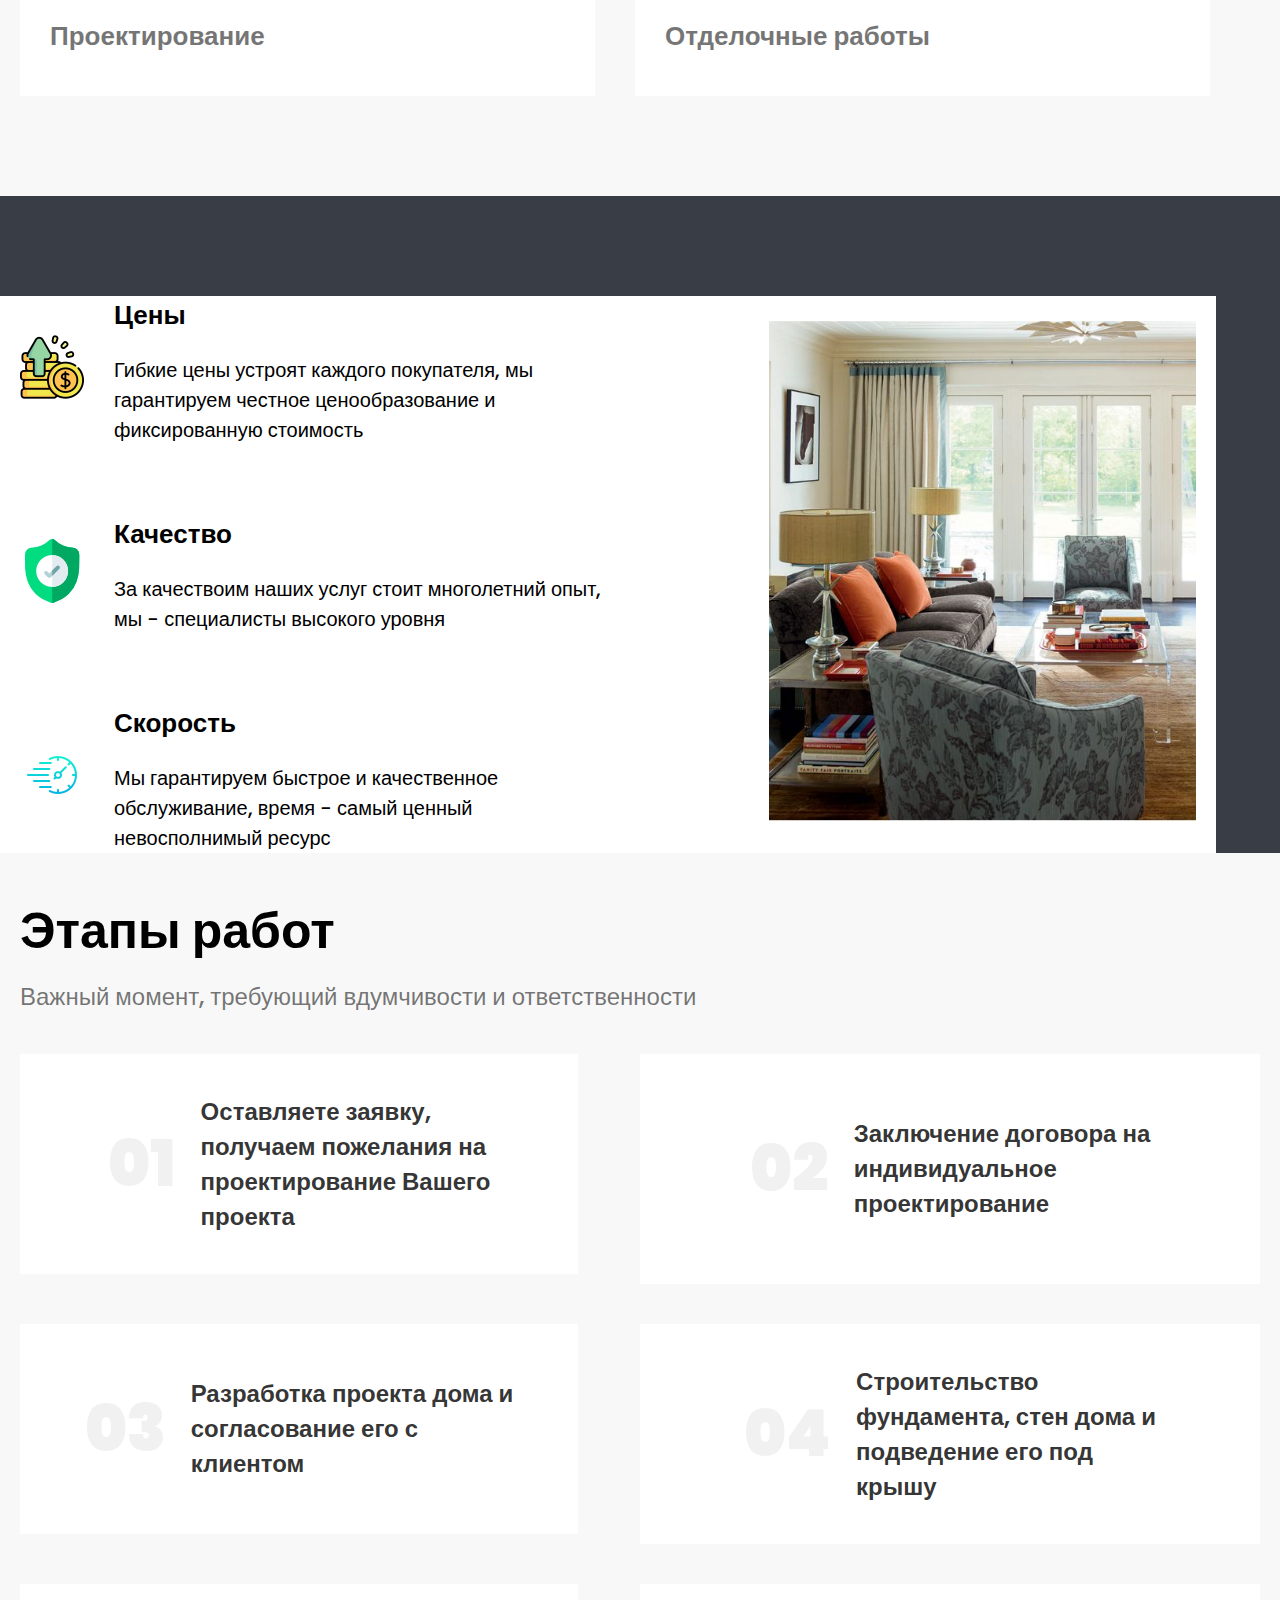
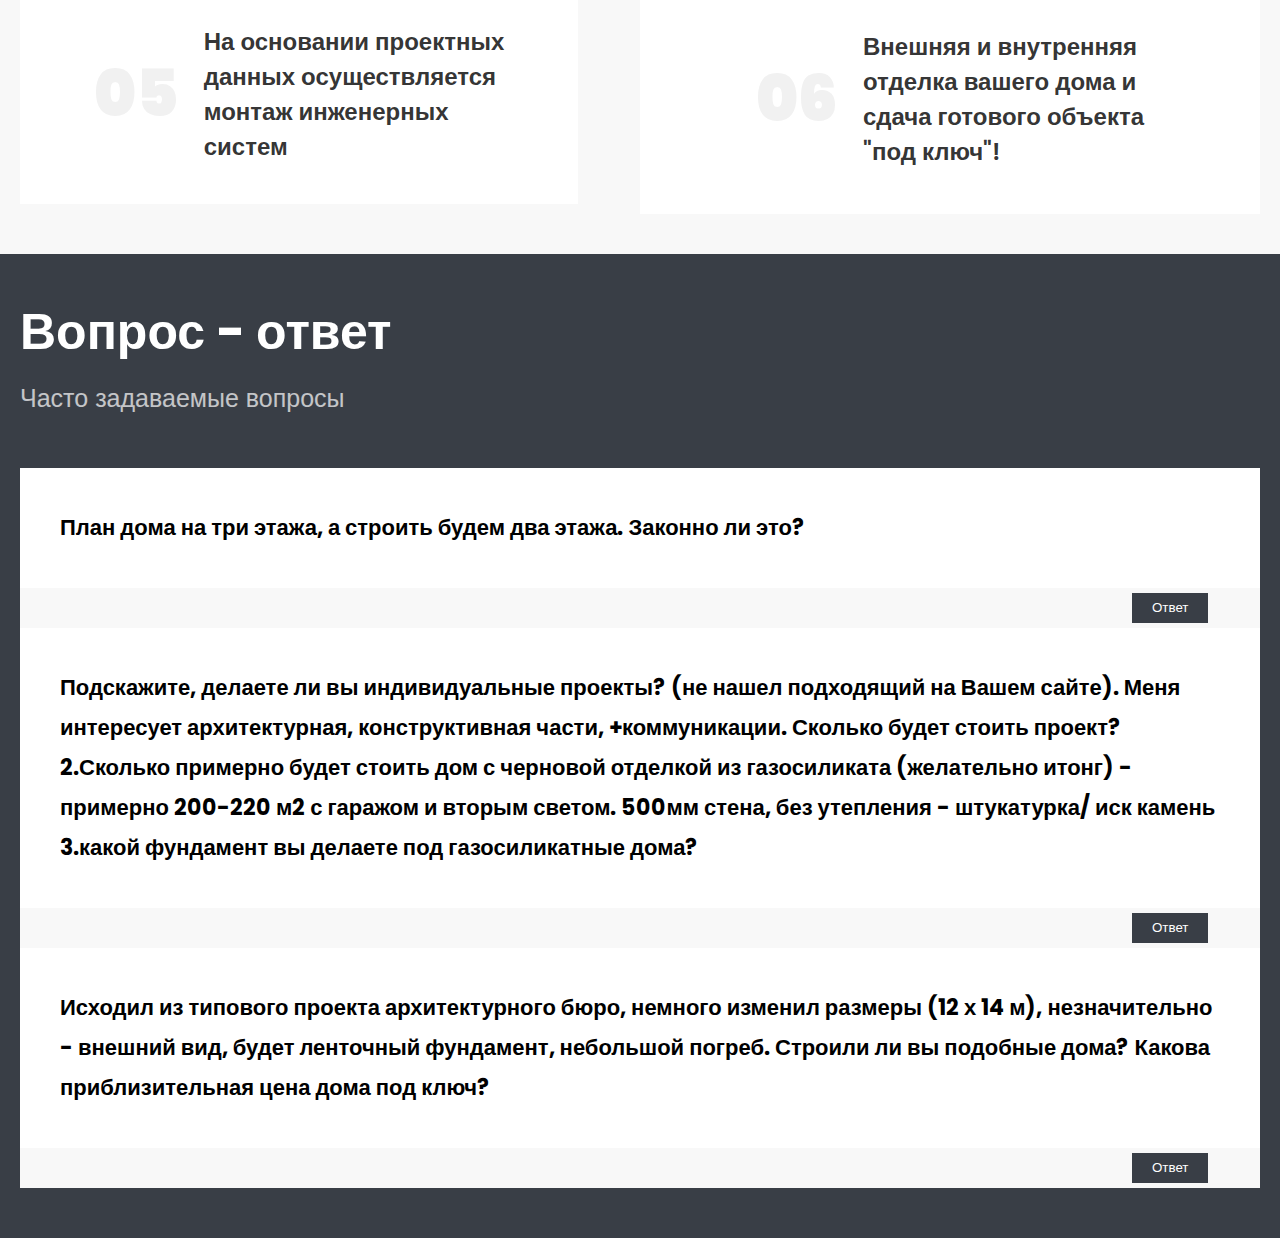
==== commit bb363056: "fix bug 3" ====
--- a/index.html
+++ b/index.html
@@ -5,7 +5,7 @@
     <meta charset="UTF-8">
     <meta http-equiv="X-UA-Compatible" content="IE=edge">
     <meta name="viewport" content="width=device-width, initial-scale=1.0">
-    <link rel="stylesheet" href="./Style/style.css">
+    <link rel="stylesheet" href="./style.css">
     <link rel="stylesheet" href="https://cdnjs.cloudflare.com/ajax/libs/font-awesome/4.7.0/css/font-awesome.min.css">
     <script src="https://ket.fontawesome.com/a076d05399.js"></script>
     <title>Cтросительная компания</title>
--- a/style.css
+++ b/style.css
@@ -0,0 +1,730 @@
+@import url('https://fonts.googleapis.com/css2?family=Montserrat:ital,wght@0,100;0,200;0,600;0,700;0,800;0,900;1,100;1,200;1,400;1,600;1,700;1,900&family=Poppins:ital,wght@0,100;0,200;0,300;0,400;0,500;0,600;1,100;1,200;1,400;1,600;1,700;1,800;1,900&display=swap');
+@import url('https://fonts.googleapis.com/css2?family=Montserrat:ital,wght@0,100;0,200;0,600;0,700;0,800;0,900;1,100;1,200;1,400;1,600;1,700;1,900&family=Poppins:ital,wght@0,100;0,200;0,300;0,400;0,500;0,600;1,100;1,200;1,400;1,600;1,700;1,800;1,900&display=swap');
+
+* {
+    margin: 0;
+    padding: 0;
+    box-sizing: border-box;
+    font-family: 'Poppins', sans-serif;
+}
+
+
+.container {
+    max-width: 1400px;
+    margin: 0 auto;
+    padding: 0 20px;
+    width: 100%;
+}
+
+.navbar {
+    display: flex;
+    justify-content: space-around;
+    align-items: center;
+    min-height: 8vh;
+    background-color: #393e46;
+
+}
+
+.burger {
+    display: none;
+
+}
+
+.nav-links {
+    display: flex;
+    justify-content: space-around;
+    width: 50%;
+}
+
+.nav-links a {
+    list-style: none;
+    text-decoration: none;
+    font-size: 16px;
+    font-weight: 400;
+    color: #fff;
+}
+
+.burger div {
+    width: 25px;
+    height: 3px;
+    margin: 5px;
+    background-color: rgb(228, 228, 226);
+    transition: all .3s ease;
+}
+
+.navbar {
+    position: fixed;
+    width: 100%;
+    border-bottom: 1px solid #929aab;
+    z-index: 1;
+}
+
+.navbar_right {
+    padding: 15px;
+    border-radius: 3px;
+    background: #929aab;
+
+}
+
+.navbar_right p {
+    font-size: 20px;
+    color: #e1f4f3;
+
+}
+
+@media(max-width: 768px) {
+
+    body {
+        overflow-x: hidden;
+    }
+
+    .nav-links {
+        position: absolute;
+        right: 0%;
+        top: 8vh;
+        min-height: 100vh;
+        background-color: #393e46;
+        display: flex;
+        flex-direction: column;
+        align-items: center;
+        width: 100%;
+        transform: translateX(100%);
+        transition: transform 0.5s ease-in;
+        z-index: 10;
+    }
+
+
+
+
+
+    .nav-links a {
+        opacity: 0;
+    }
+
+    .burger {
+        display: block;
+    }
+}
+
+.nav-active {
+    transform: translateX(0%);
+}
+
+@keyframes navLinkFade {
+    from {
+        opacity: 0;
+        transform: translateX(50px);
+    }
+
+    to {
+        opacity: 1;
+        transform: translateX(0px);
+    }
+}
+
+.toggle .line1 {
+    transform: rotate(-45deg) translate(-5px, 6px);
+}
+
+
+.toggle .line2 {
+    opacity: 0;
+}
+
+
+.toggle .line3 {
+    transform: rotate(45deg) translate(-5px, -6px);
+}
+
+/* ====================================== */
+
+.banner_img {
+    height: 100vh;
+    background: url("../../Images/pikist.jpg") no-repeat center center / cover;
+}
+
+.banner_text {
+    height: 100%;
+    display: flex;
+    flex-direction: column;
+    justify-content: space-evenly;
+    margin-left: 30px;
+}
+
+.banner_company-name h3 {
+    font-size: 35px;
+    color: #fff;
+    font-weight: 600;
+}
+
+.banner_company-name p {
+    font-size: 22px;
+    color: #fff;
+
+}
+
+.banner_company-services h1 {
+    font-size: 64px;
+    color: #fff;
+    font-weight: 800;
+}
+
+.banner_company-services h3 {
+    font-size: 26px;
+    color: #fffccc;
+}
+
+@media(max-width: 900px) {
+    .navbar_right h3 {
+        font-size: 17px;
+    }
+
+    .navbar_left a {
+        margin-right: 20px;
+        font-size: 16px;
+    }
+}
+
+@media(max-width: 768px) {
+    .banner_company-services {
+        display: none;
+    }
+
+    .banner_text {
+        height: 50%;
+    }
+}
+
+/* Boxes ------------- Start*/
+.boxes {
+    width: 100%;
+    height: 300px;
+}
+
+.boxes_start {
+    display: flex;
+    align-items: center;
+    justify-content: space-between;
+}
+
+.box_one {
+    background: #393e46;
+    width: 33%;
+    height: 300px;
+    text-align: center;
+    color: #fff;
+    display: flex;
+    justify-content: center;
+    align-items: center;
+}
+
+.box_two {
+    background: #929aab;
+    width: 34%;
+    height: 300px;
+    text-align: center;
+    color: #fff;
+    display: flex;
+    justify-content: center;
+    align-items: center;
+}
+
+.box_three {
+    display: flex;
+    justify-content: center;
+    align-items: center;
+    background: #393e46;
+    width: 33%;
+    height: 300px;
+    text-align: center;
+    color: #fff;
+}
+
+.box_one-start h3,
+.box_two-start h3,
+.box_three-start h3 {
+    color: #e1f4f3;
+    font-size: 50px;
+    font-weight: 800;
+    margin-bottom: 20px;
+}
+
+.box_one-start p,
+.box_two-start p,
+.box_three-start p {
+    font-size: 20px;
+    font-weight: 500;
+}
+
+@media(max-width: 650px){
+.box_one-start p,
+.box_two-start p,
+.box_three-start {
+    font-size: 16px;
+}
+.box_one-start h3,
+.box_two-start h3,
+.box_three-start h3{
+    font-size: 40px;
+}
+}
+
+/* Abot company */
+
+.about_company {
+    background: #393e46;
+    height: 800px;
+    position: relative;
+}
+
+.about_company-start {
+    width: 95%;
+    background-color: #fff;
+    z-index: 2;
+    display: flex;
+    justify-content: space-between;
+    align-items: center;
+    padding-left: 20px;
+}
+
+.about_company-right {
+    width: 500px;
+    height: 800px;
+}
+
+.about_company-left {
+    width: 50%;
+}
+
+.about_company-right img {
+    width: 100%;
+    height: 100%;
+}
+
+.about_company-left_genereltext h3 {
+    font-size: 51px;
+    font-weight: 800;
+}
+
+.about_company-left_texts h3 {
+    font-size: 24px;
+    color: #1a1a1a99;
+    margin-bottom: 40px;
+    margin-top: 10px;
+    line-height: 1.7em;
+    font-weight: 500;
+}
+
+.about_company-left_texts p {
+    font-size: 20px;
+}
+
+.about_company-left_texts p:not(:last-child) {
+    margin-bottom: 30px;
+}
+
+@media(max-width: 768px) {
+    .about_company-start {
+        flex-direction: column;
+    }
+
+    .about_company-left {
+        width: 100%;
+        height: 50vh;
+    }
+
+    .about_company {
+        height: auto;
+    }
+
+    .about_company-right {
+        width: 80%;
+        height: 500px;
+
+    }
+
+}
+@media(max-width: 650px){
+    .about_company-right {
+        display: none;
+    }
+    .about_company{
+        padding-bottom: 50px;
+        margin-bottom: 20px;
+    }
+    .about_company-left_texts p{
+        font-size: 16px;
+    }
+
+    @media(max-width: 400px){
+        .n{
+            display: none;
+        }
+    }
+
+}
+
+/* About --work */
+
+
+
+.work_about-top_gtext h3 {
+    font-size: 50px;
+    font-weight: 800;
+}
+
+.work_about-top_text p {
+    font-size: 24px;
+    line-height: 1.7em;
+    margin-bottom: 25px;
+}
+
+.work_about-top {
+    margin-bottom: 70px;
+}
+
+.work_about-bottom_img {
+    width: 575px;
+    height: 365px;
+    margin-bottom: 20px;
+
+}
+
+.work_about-bottom_img img {
+    width: 100%;
+    height: 100%;
+}
+
+.work_about-bottom-images {
+    display: flex;
+    flex-wrap: wrap;
+}
+
+.work_about-bottom_img-start {}
+
+.work_about-bottom_img-one,
+.work_about-bottom_img-three,
+.work_about-bottom_img-two,
+.work_about-bottom_img-four {
+    padding: 0 0 20px 0;
+    background: #fff;
+}
+
+.work_about-bottom_img-one,
+.work_about-bottom_img-three {
+    margin-right: 40px;
+}
+
+.work_about-bottom_img-one,
+.work_about-bottom_img-two {
+    margin-bottom: 50px;
+}
+
+.work_about {
+    background: #f1f1f180;
+    padding-top: 50px;
+    padding-bottom: 100px;
+}
+
+.work_about-bottom_img-text {
+    padding: 20px 0 20px 30px;
+}
+
+.work_about-bottom_img-text p {
+    font-size: 26px;
+    color: #1a1a1a;
+    font-weight: 600;
+    opacity: .6;
+    transition: .3s ease-in-out;
+}
+
+.work_about-bottom_img-start img {
+    -webkit-transform: scale(.9);
+    transform: scale(.9);
+    -webkit-transition: .3s ease-in-out;
+    transition: .3s ease-in-out;
+}
+
+.work_about-bottom_img-start:hover img {
+    -webkit-transform: scale(1);
+    transform: scale(1.);
+}
+
+.work_about-bottom_img-start:hover p {
+    color: #000;
+    transition: .3s ease-in-out;
+    opacity: 1;
+}
+
+
+@media(max-width: 1250px) {
+    .work_about-bottom_img {
+        width: 400px;
+        height: 240px;
+    }
+
+    .work_about-bottom-images {
+        justify-content: space-around;
+    }
+}
+
+@media(max-width: 900px) {
+    .work_about-bottom_img {
+        width: 330px;
+        height: 240px;
+    }
+}
+
+@media(max-width: 768px) {
+    .work_about-bottom_img{
+       
+      
+    }
+   
+}
+
+/* About ===== Quality */
+
+
+.about_quality {
+    background-color: #393e46;
+    padding-top: 100px;
+}
+
+.about_quality-background {
+    background-color: #fff;
+    z-index: 2;
+    width: 95%;
+
+}
+
+.about_quality-start {
+    display: flex;
+    justify-content: space-between;
+    align-items: center;
+}
+
+.about_quality-right img {
+    height: 500px;
+}
+
+.about_quality-left {
+    width: 50%;
+
+}
+
+.about_quality-left_start {
+    display: flex;
+    align-items: center;
+}
+
+.about_quality-left_icon {
+    margin-right: 30px;
+}
+
+.about_quality-left_start:nth-child(2) {
+    margin-top: 70px;
+    margin-bottom: 70px;
+}
+
+.about_quality-left_text h3 {
+    font-size: 26px;
+    margin-bottom: 20px;
+}
+
+.about_quality-left_text p {
+    font-size: 20px;
+    font-weight: 500;
+}
+
+@media(max-width: 750px) {
+    .about_quality-right {
+        display: none;
+    }
+
+    .about_quality-left {
+        padding: 50px 0;
+        width: 100%;
+    }
+}
+
+/* Stages-----start */
+#quality {
+    transition: all .5s ease;
+}
+
+.stages_background {
+    background-color: #f1f1f180;
+}
+
+.stage_box-one,
+.stage_box-three,
+.stage_box-five {
+    width: 45%;
+    background: #fff;
+    margin-bottom: 50px;
+}
+
+.stage_box:hover h3 {
+    color: #000;
+    -webkit-transition: .6s ease-in-out;
+    transition: .6s ease-in-out;
+}
+
+.stage_box-two,
+.stage_box-four,
+.stage_box-six {
+    background: #fff;
+    width: 50%;
+    margin-bottom: 40px;
+}
+
+.stage_box-start {
+    display: flex;
+    align-items: center;
+    padding: 40px;
+}
+
+.stage_box-start p {
+    font-size: 24px;
+    color: #1a1a1ae6;
+    opacity: 1;
+    font-weight: 600;
+}
+
+.stage_box-start h3 {
+    margin-right: 25px;
+    font-size: 64px;
+    color: #f1f1f1;
+    font-weight: 900;
+    -webkit-transition: .6s ease-in-out;
+    transition: .6s ease-in-out;
+}
+
+.stages_start {
+    padding-top: 40px;
+}
+
+.stages_text h3 {
+
+    font-size: 50px;
+    font-weight: 700;
+    margin-bottom: 10px;
+}
+
+.stages_text p {
+    color: #1a1a1a99;
+    font-size: 24px;
+    font-weight: 500;
+    opacity: 12;
+}
+
+.stages_text {
+    margin-bottom: 40px;
+
+}
+
+.stage_box {
+    display: flex;
+    justify-content: center;
+    align-items: center;
+}
+
+.stages_boxes {
+    display: flex;
+    flex-wrap: wrap;
+    justify-content: space-between;
+}
+
+@media(max-width:768px) {
+    .stage_box-start p {
+        font-size: 18px;
+    }
+
+    .stage_box-start {
+        padding: 20px;
+    }
+   
+}
+@media(max-width: 550px) {
+    .stages_boxes{
+        flex-direction: column;
+    }
+    .stage_box-one, .stage_box-two, .stage_box-three, .stage_box-four, .stage_box-five, .stage_box-six{
+        width: 100%;
+    }
+
+}
+/* Questions_Answers====== Start */
+
+.questions_answers-background {
+    background: #393e46;
+    padding-bottom: 50px;
+
+}
+
+.questions_answers-box {
+    background: #fff;
+}
+
+.questions_answers-text {
+    padding-top: 40px;
+    margin-bottom: 50px;
+}
+
+.questions_answers-text h3 {
+    font-size: 50px;
+    color: #fff;
+    margin-bottom: 10px;
+}
+
+.questions_answers-text p {
+    font-size: 25px;
+    color: #fff;
+    font-weight: 500;
+    opacity: .7;
+}
+
+.questions_answers-box_text-general p {
+    font-size: 22px;
+    padding: 40px;
+    opacity: 1;
+    line-height: 2.5rem;
+    font-weight: 700;
+
+}
+
+.questions_answers-box_text-hidden {
+    background-color: #f1f1f180;
+    transition: all .2s ease;
+    padding: 5px;
+}
+.questions_answers-box_text-hidden button{
+    position: relative;
+    left: 90%;
+    padding: 5px 20px;
+    background-color: #393e46;
+    border: none;
+    color: #fff;
+    cursor: pointer;
+
+}
+
+
+.questions_answers-box_text-hidden p {
+    padding: 40px;
+    display: none;
+    font-size: 20px;
+    line-height: 2rem;
+    transition: all .2s ease;
+}
+.questions_answers-box_text-hidden.showMenu p{
+    display: block;
+    transition: all .2s ease;
+
+}
+@media(max-width: 768px){
+    .questions_answers-box_text-hidden button{
+        left: 70%;
+    }
+}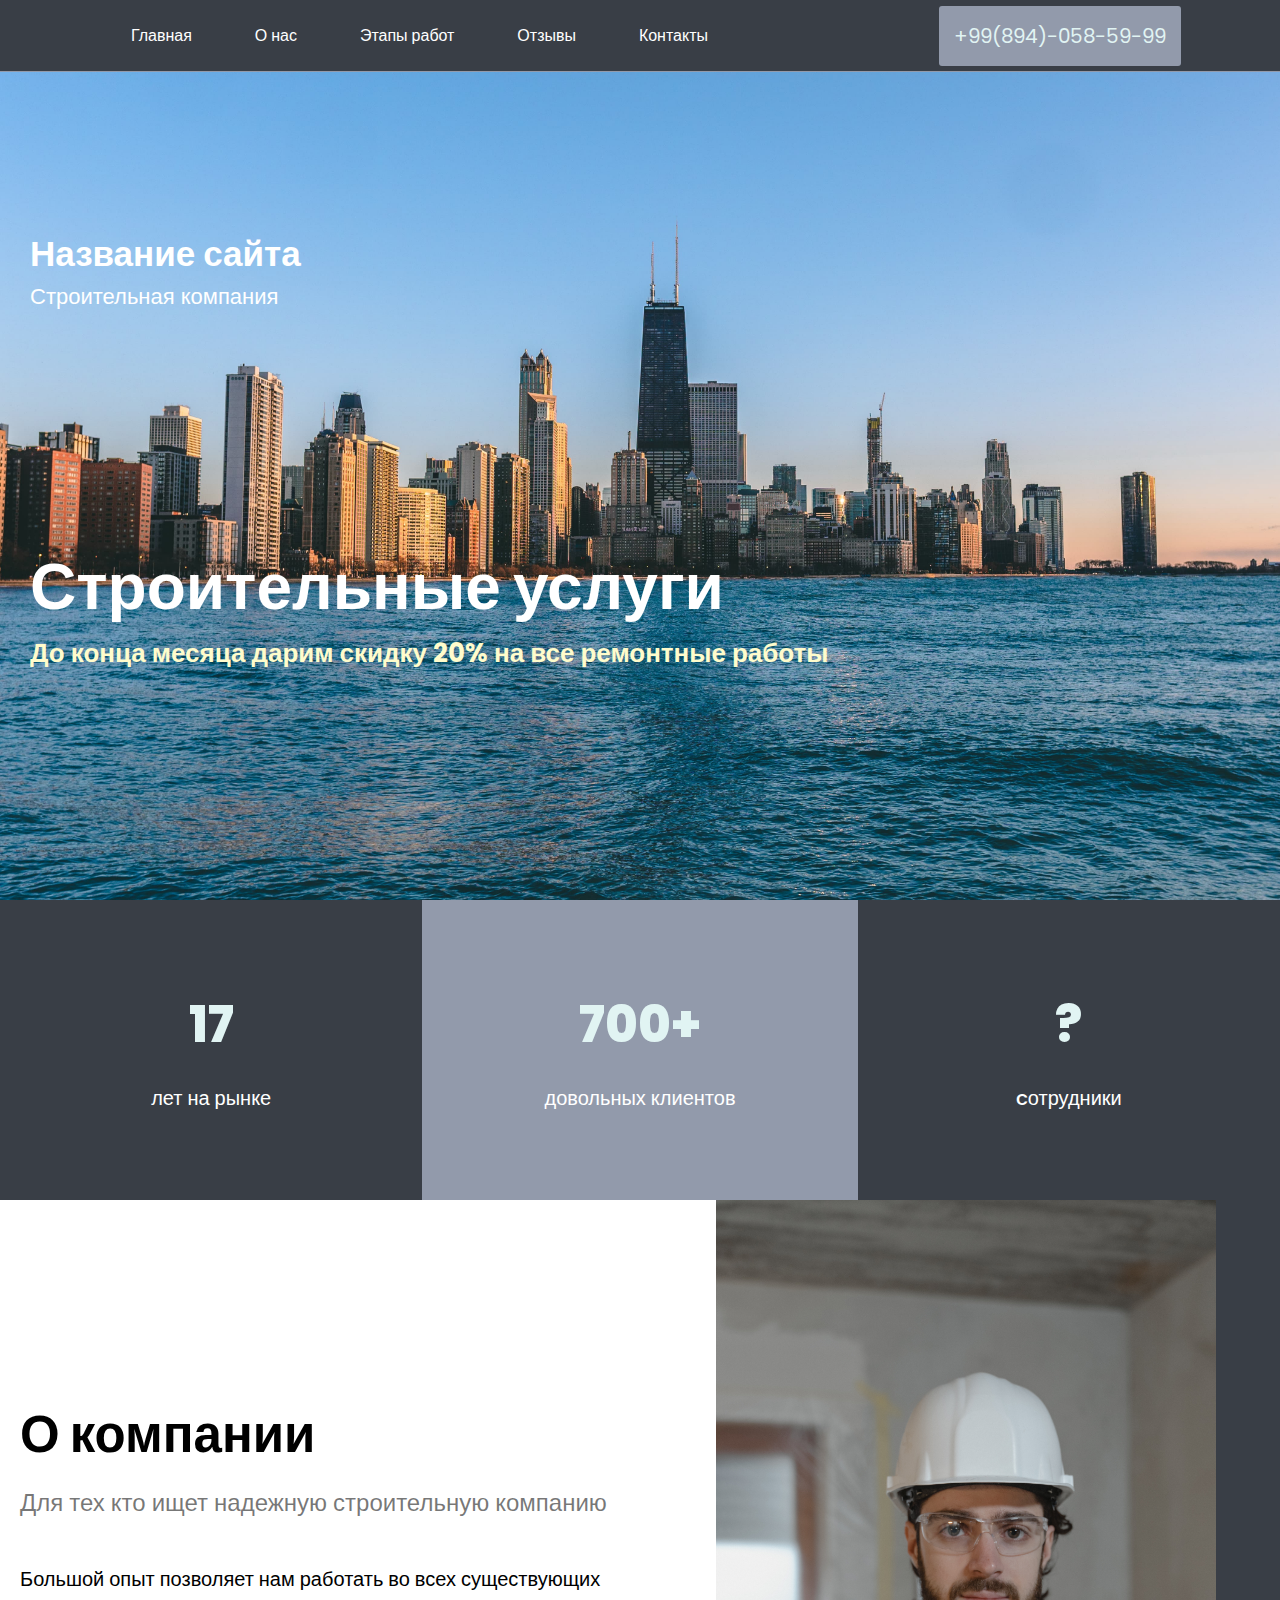
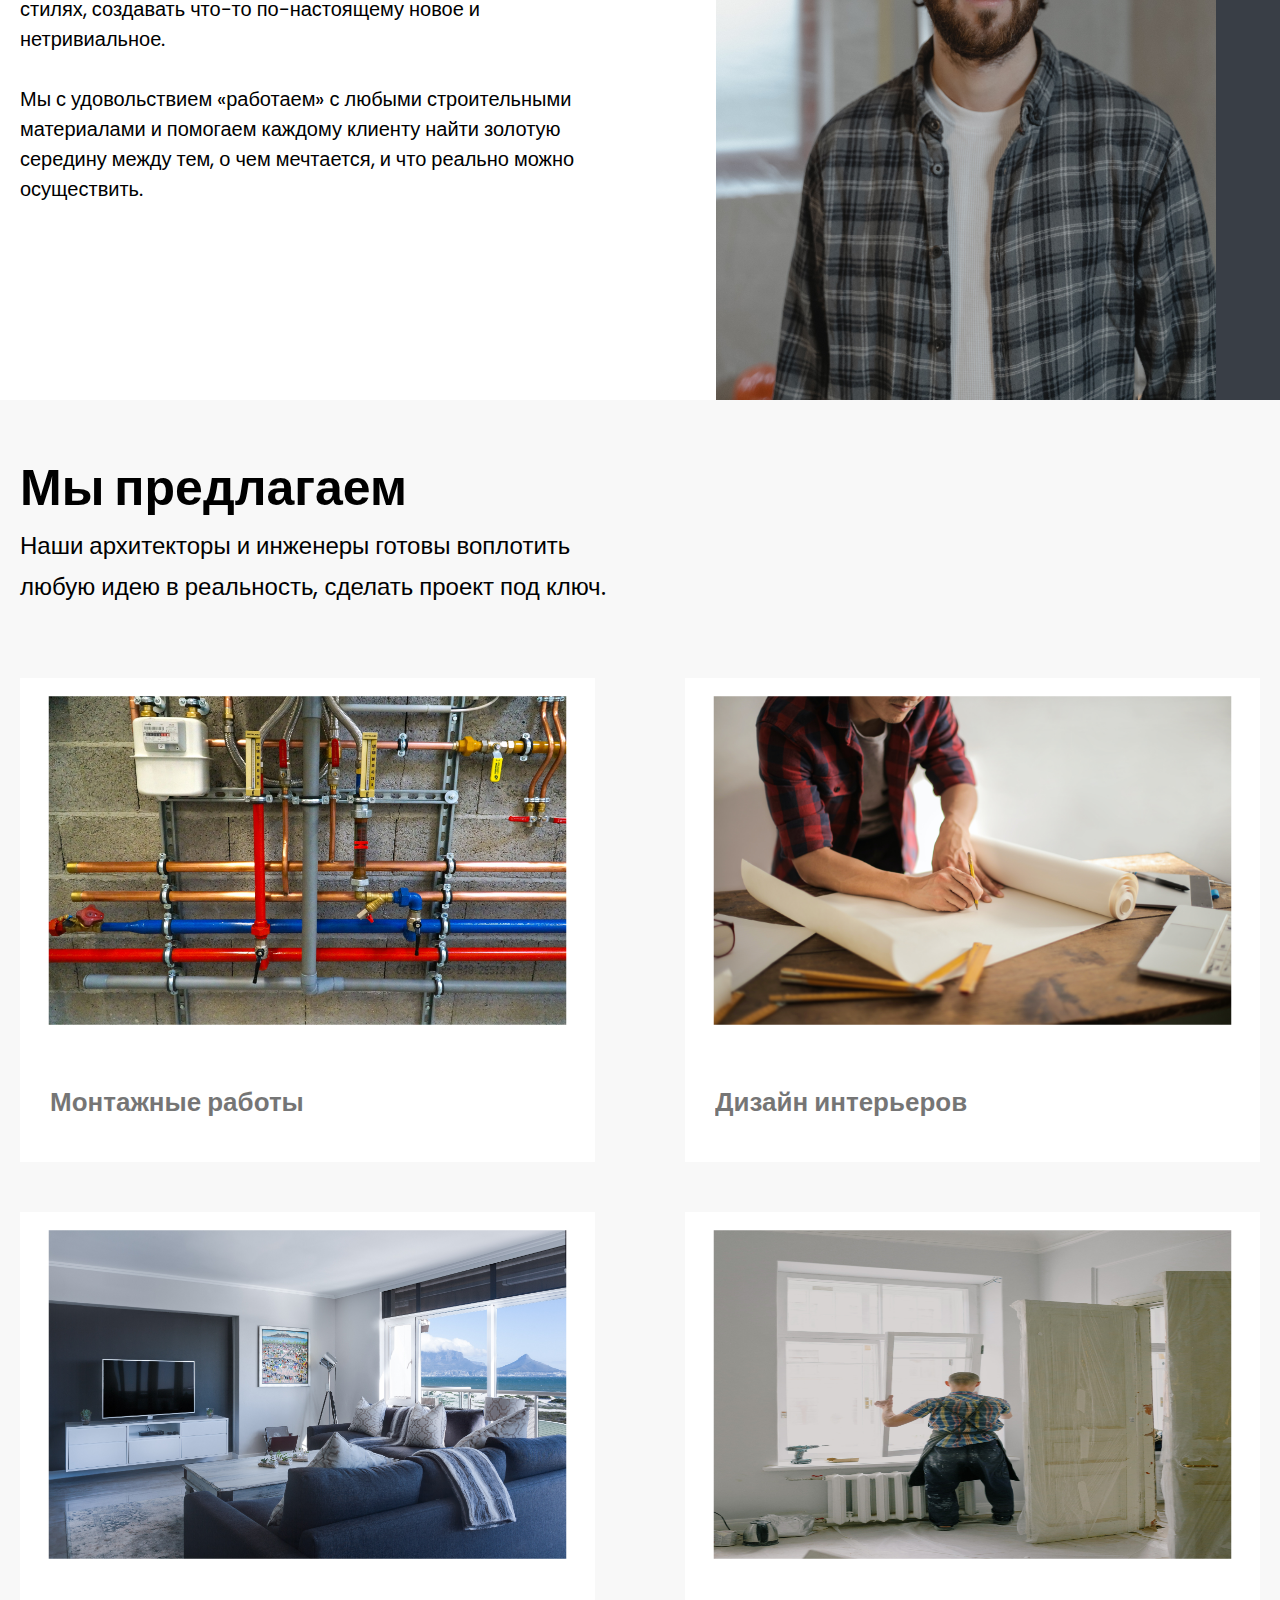
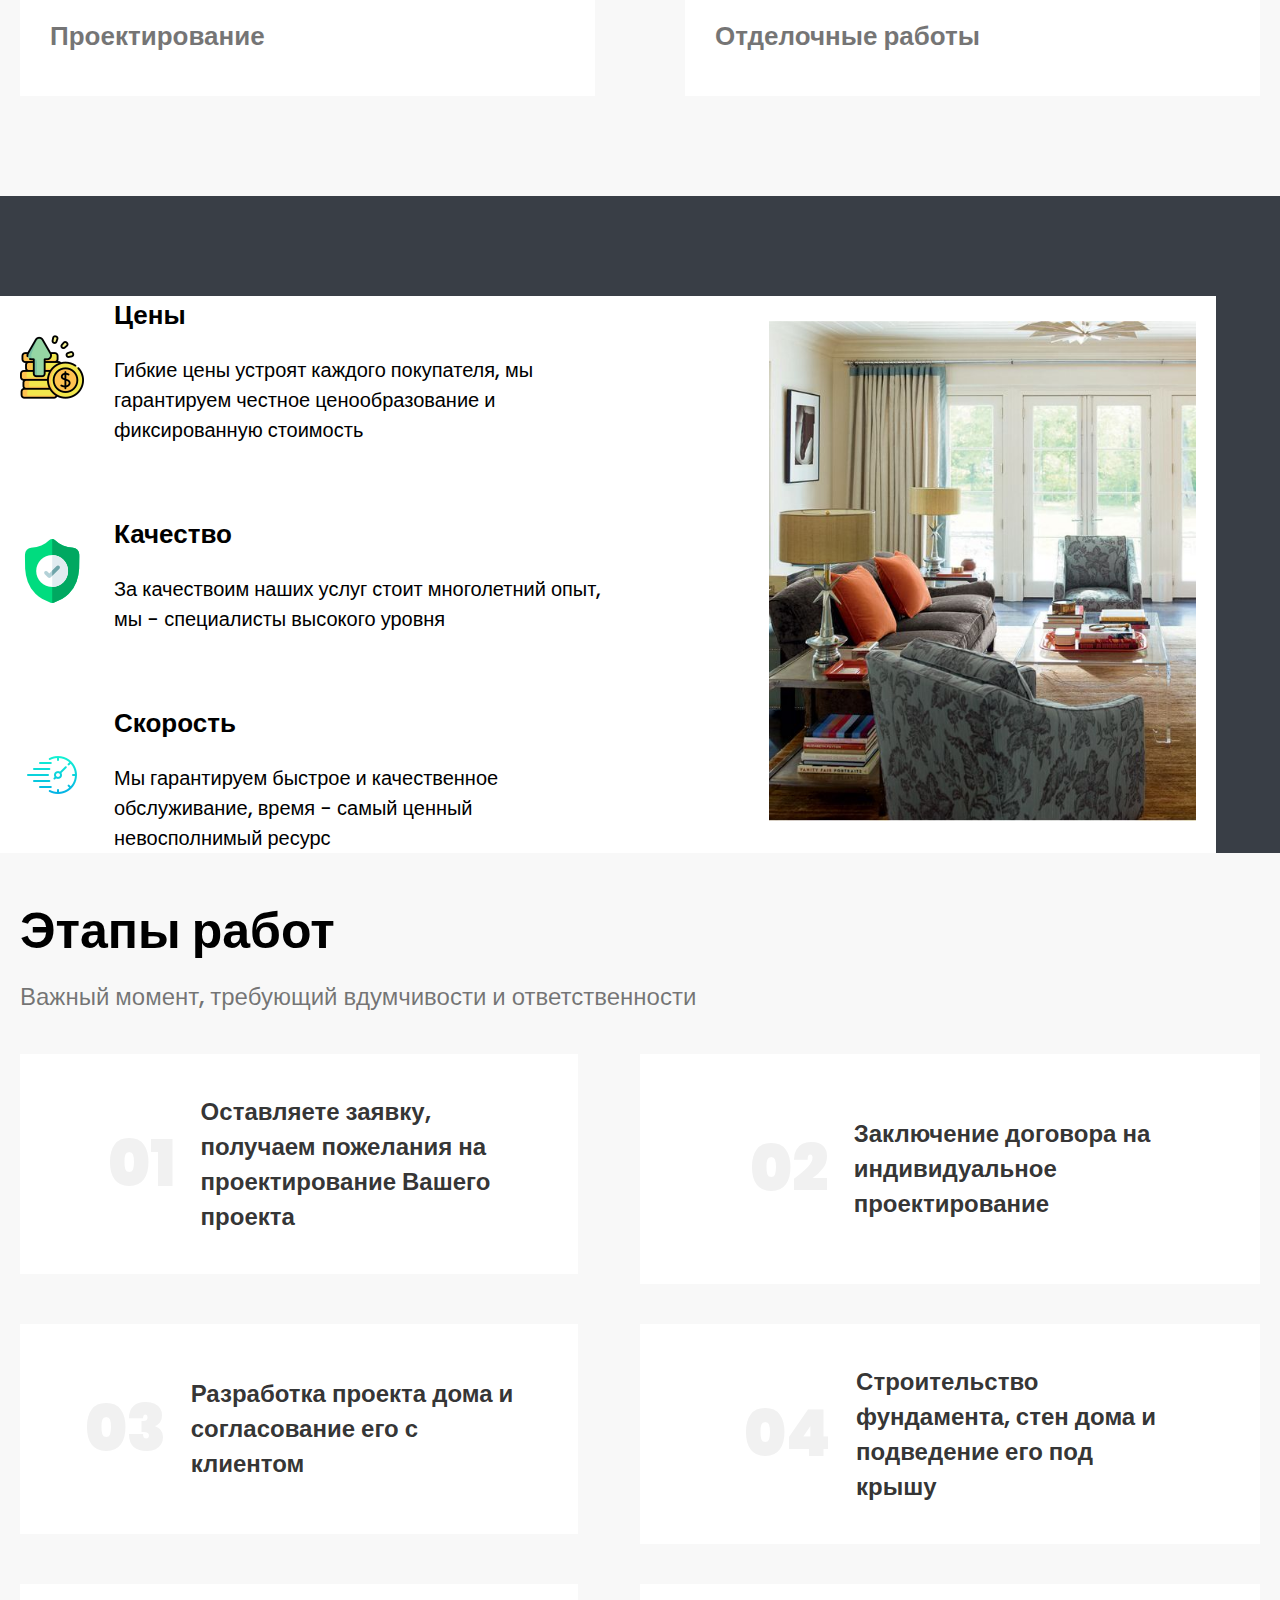
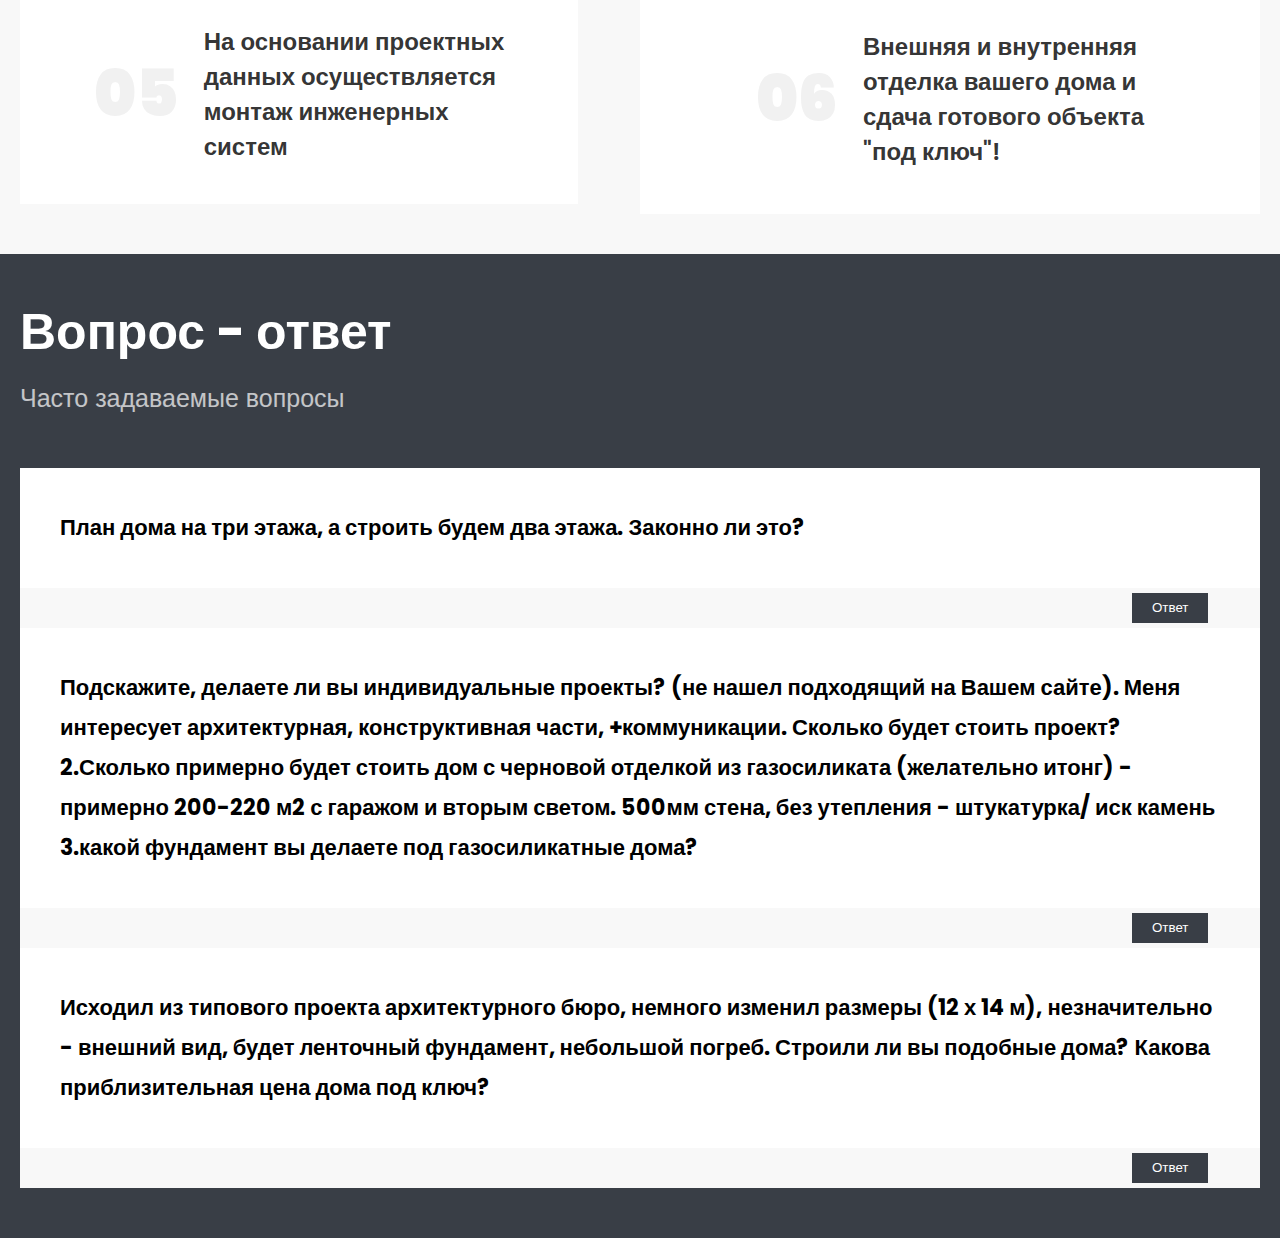
==== commit 6d4cd6c6: "search" ====
--- a/index.html
+++ b/index.html
@@ -16,7 +16,7 @@
         <div class="navbar">
             <div class="nav-links">
                 <a href="#">Главная</a>
-                <a href="#about">О нас</a>
+                <a class="about_id" href="#about">О нас</a>
                 <a href="#quality">Этапы работ</a>
                 <a href="#">Отзывы</a>
                 <a href="#">Контакты</a>
--- a/style.css
+++ b/style.css
@@ -87,8 +87,9 @@
         display: flex;
         flex-direction: column;
         align-items: center;
+        justify-content: center;
         width: 100%;
-        transform: translateX(100%);
+        transform: translateY(100%);
         transition: transform 0.5s ease-in;
         z-index: 10;
     }
@@ -99,6 +100,7 @@
 
     .nav-links a {
         opacity: 0;
+        height: 100px;
     }
 
     .burger {
@@ -107,7 +109,7 @@
 }
 
 .nav-active {
-    transform: translateX(0%);
+    transform: translateY(0%);
 }
 
 @keyframes navLinkFade {
@@ -256,17 +258,19 @@
     font-weight: 500;
 }
 
-@media(max-width: 650px){
-.box_one-start p,
-.box_two-start p,
-.box_three-start {
-    font-size: 16px;
-}
-.box_one-start h3,
-.box_two-start h3,
-.box_three-start h3{
-    font-size: 40px;
-}
+@media(max-width: 650px) {
+
+    .box_one-start p,
+    .box_two-start p,
+    .box_three-start {
+        font-size: 16px;
+    }
+
+    .box_one-start h3,
+    .box_two-start h3,
+    .box_three-start h3 {
+        font-size: 40px;
+    }
 }
 
 /* Abot company */
@@ -344,20 +348,23 @@
     }
 
 }
-@media(max-width: 650px){
+
+@media(max-width: 650px) {
     .about_company-right {
         display: none;
     }
-    .about_company{
+
+    .about_company {
         padding-bottom: 50px;
         margin-bottom: 20px;
     }
-    .about_company-left_texts p{
+
+    .about_company-left_texts p {
         font-size: 16px;
     }
 
-    @media(max-width: 400px){
-        .n{
+    @media(max-width: 400px) {
+        .n {
             display: none;
         }
     }
@@ -398,6 +405,7 @@
 .work_about-bottom-images {
     display: flex;
     flex-wrap: wrap;
+    justify-content: space-between;
 }
 
 .work_about-bottom_img-start {}
@@ -476,11 +484,8 @@
 }
 
 @media(max-width: 768px) {
-    .work_about-bottom_img{
-       
-      
-    }
-   
+    .work_about-bottom_img {}
+
 }
 
 /* About ===== Quality */
@@ -644,17 +649,25 @@
     .stage_box-start {
         padding: 20px;
     }
-   
-}
+
+}
+
 @media(max-width: 550px) {
-    .stages_boxes{
+    .stages_boxes {
         flex-direction: column;
     }
-    .stage_box-one, .stage_box-two, .stage_box-three, .stage_box-four, .stage_box-five, .stage_box-six{
+
+    .stage_box-one,
+    .stage_box-two,
+    .stage_box-three,
+    .stage_box-four,
+    .stage_box-five,
+    .stage_box-six {
         width: 100%;
     }
 
 }
+
 /* Questions_Answers====== Start */
 
 .questions_answers-background {
@@ -699,7 +712,8 @@
     transition: all .2s ease;
     padding: 5px;
 }
-.questions_answers-box_text-hidden button{
+
+.questions_answers-box_text-hidden button {
     position: relative;
     left: 90%;
     padding: 5px 20px;
@@ -718,13 +732,19 @@
     line-height: 2rem;
     transition: all .2s ease;
 }
-.questions_answers-box_text-hidden.showMenu p{
+
+.questions_answers-box_text-hidden.showMenu p {
     display: block;
     transition: all .2s ease;
 
 }
-@media(max-width: 768px){
-    .questions_answers-box_text-hidden button{
+
+@media(max-width: 768px) {
+    .questions_answers-box_text-hidden button {
         left: 70%;
     }
+}
+
+#about {
+    transition: all 3s ease-in-out;
 }